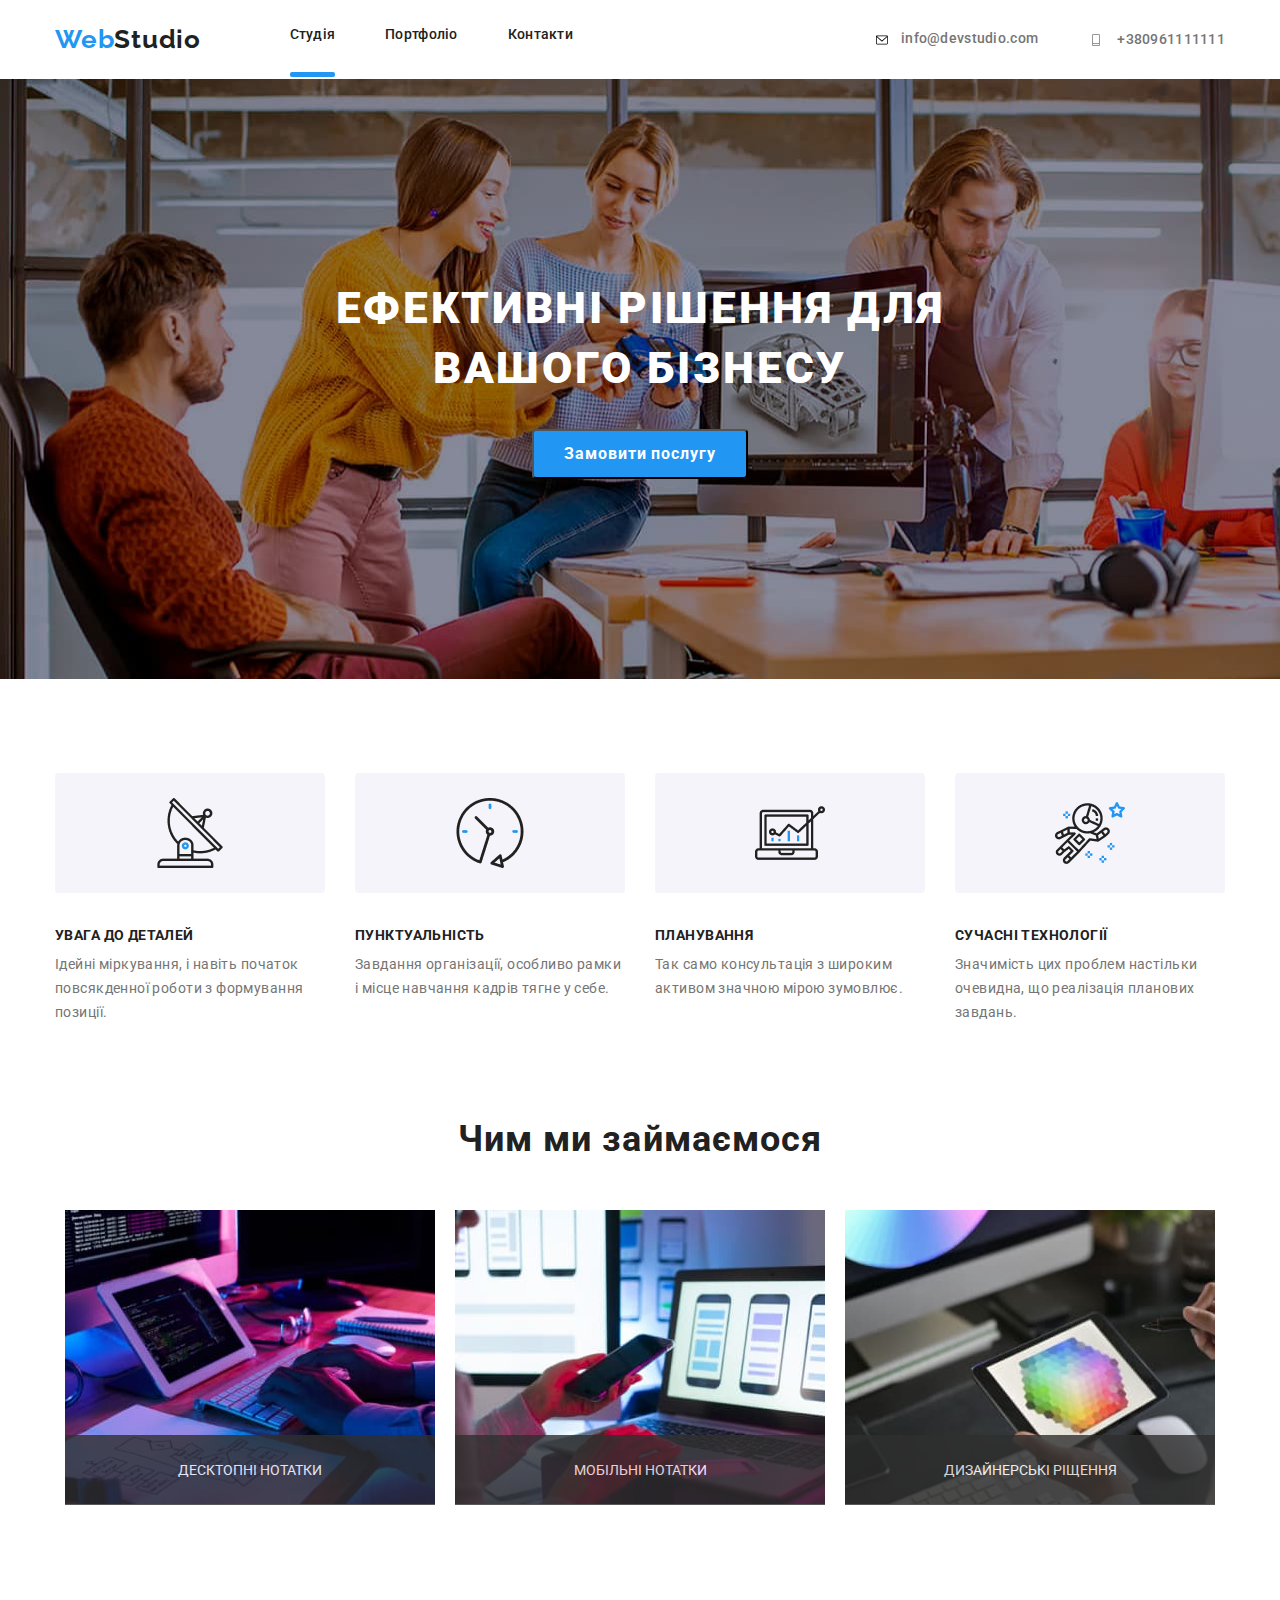
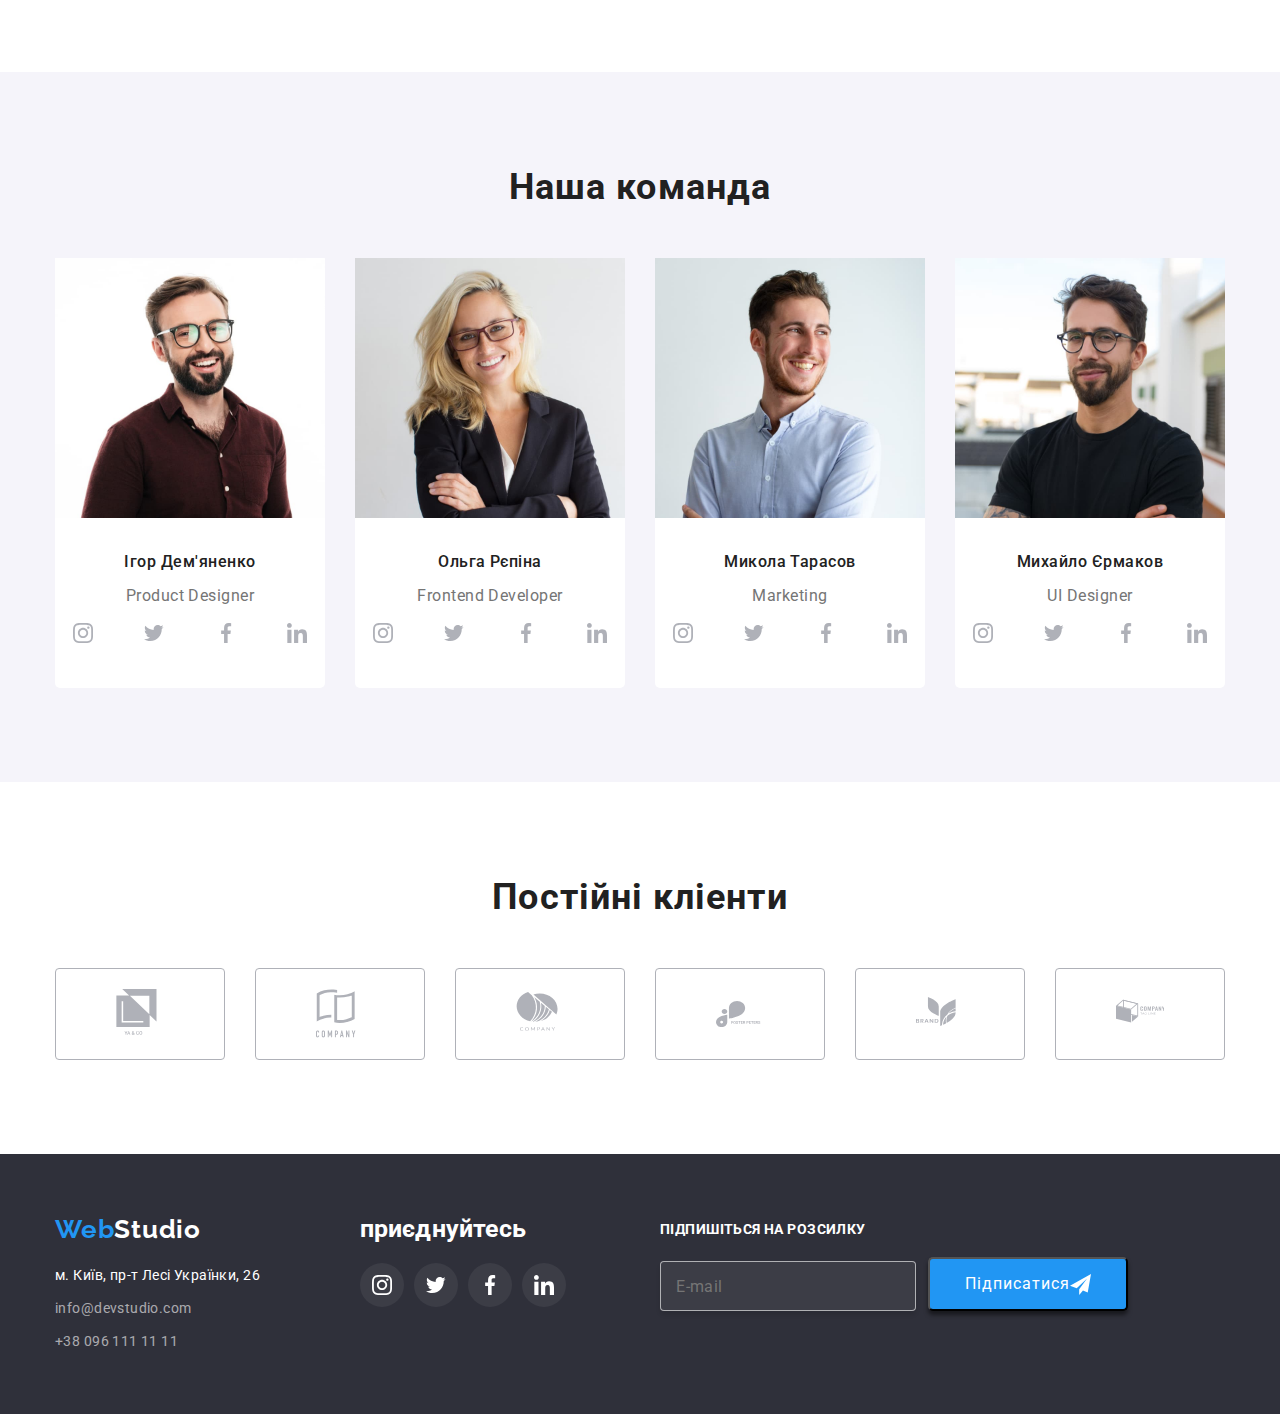
==== index.html @ afb98dec "add transition" ====
<!DOCTYPE html>
<html lang="en">

<head>
    <meta charset="UTF-8">
    <meta http-equiv="X-UA-Compatible" content="IE=edge">
    <meta name="viewport" content="width=device-width, initial-scale=1.0">
    <title>Document</title>

    <link rel="preconnect" href="https://fonts.googleapis.com">
    <link rel="preconnect" href="https://fonts.gstatic.com" crossorigin>
    <link
        href="https://fonts.googleapis.com/css2?family=Raleway:wght@700&family=Roboto:wght@400;500;700;900&display=swap"
        rel="stylesheet">
    <link rel="stylesheet"
        href="https://cdnjs.cloudflare.com/ajax/libs/modern-normalize/2.0.0/modern-normalize.min.css">
    <link rel="stylesheet" href="./css/style.css">
</head>

<body>
    <header class="header">
        <div class="container">
            <div class="header-block">
                <a href="./index.html" class="header-logo-link">
                    Web<span class="header-logo-studio">Studio</span>
                </a>
                <nav class="navigation">
                    <ul class="navigation-list">
                        <li class="navigation-list-item current">
                            <a href="./index.html" class="navigation-link">Студія
                            </a>
                        </li>
                        <li class="navigation-list-item other">
                            <a href="./pages/portfolio.html" class="navigation-link">Портфоліо
                            </a>
                        </li>
                        <li class="navigation-list-item other">
                            <a href="#" class="navigation-link">Контакти
                            </a>
                        </li>
                    </ul>

                </nav>

            </div>

            <div class="contact-block">
                <ul class="contact-list">
                    <li class="contact-list-item">
                        <a href="mailto:info@devstudio.com" class="contact-text" >
                            <svg class="contact-img" width="12px" height="16px">
                            <use   class="contact-use-svg" href="./images/symboldefs.svg#email"></use>
                           
                             </svg>
                            info@devstudio.com</a>
                       </li>
                    <li class="contact-list-item">
                        <a href="tel:380961111111" class="contact-text">
                            <svg class="contact-img" width="16px" height="12px">
                                <use class="contact-use-svg" href="./images/symboldefs.svg#nummer"></use>
                               
                            </svg>
                            +380961111111</a>
                    </li>
                </ul>
            </div>
        </div>
    </header>

    <main class="main">
        <section class="hero">
            <div class="container">
                <h1 class="hero_title">Ефективні рішення для вашого бізнесу</h1>
                <button type="button" class="hero_btn" data-modal-open>Замовити послугу</button>
            <div class="backdrop is-hidden"data-modal>
                <form class="modal">
                    <button class="div-modal-bth-close"data-modal-close>
                        <svg class="div-modal-svg-close">
                            <use href="./images/symboldefs.svg#close"></use>
                        </svg>
                    </button>
                <h3 class="modal-title">Залишате свої дані, ми вам перезвонимо</h3>
                <ul class="modal-list">
                    <li class="modal-list-item">
                        <label for="name" class="modal-list-name">Ім'я
                        <input type="text" class="modal-list-input">
                        <a class="modal-svg">
                        <svg class="modal-svg">
                            <use href="./images/symboldefs.svg#name"></use>
                        </svg>
                    </label>
                </a>
                    </li>
                    <li class="modal-list-item">
                        <label for="tel" class="modal-list-name">Телефон
                        <input type="tel" class="modal-list-input">
                        <svg class="modal-svg">
                            <use href="./images/symboldefs.svg#phone"></use>
                        </svg>
                    </label>
                                <li class="modal-list-item">
                                    <label for="email" class="modal-list-name">Пошта
                                    <input type="email" class="modal-list-input">
                                    <svg class="modal-svg">
                                        <use href="./images/symboldefs.svg#emaill"></use>
                                    </svg>
                                </label>
                                    <li class="modal-list-item">
                                        <label for="com" class="modal-list-name">Коментар
                                        <textarea  id="comment" placeholder="Введіть текст" class="modal-textarea"></textarea>
                                    </label>
                                    </li>
                                </ul>
                               <p class="div-modal-text">
                                        <input type="checkbox" class="div-modal-check">Погоджуюся з россилкою та приймаю 
                                        <a href="#" class="div-modal-link">Умови договору</a>
                                        
                                    </p>
                                    <button type="submit" class="div-modal-bth-sbm">Відправити</button>
                                
                                </form>
                            </div>
                    </div> 
        </section>
        <section class="feature">
            <div class="container">
                <ul class="feature-list">
                    <li class="feature-list-item">
                        <h6 class="feature-title">УВАГА ДО ДЕТАЛЕЙ</h6>
                        <p class="feature-text">
                            Ідейні міркування, і навіть початок повсякденної роботи з формування позиції.
                        </p>
                    </li>
                    <li class="feature-list-item">
                        <h6 class="feature-title">ПУНКТУАЛЬНІСТЬ</h6>
                        <p class="feature-text">
                            Завдання організації, особливо рамки і місце навчання кадрів тягне у себе.
                        </p>
                    </li>
                    <li class="feature-list-item">
                        <h6 class="feature-title">ПЛАНУВАННЯ</h6>
                        <p class="feature-text">
                            Так само консультація з широким активом значною мірою зумовлює.
                        </p>
                    </li>
                    <li class="feature-list-item">
                        <h6 class="feature-title">СУЧАСНІ ТЕХНОЛОГІЇ</h6>
                        <p class="feature-text">
                            Значимість цих проблем настільки очевидна, що реалізація планових завдань.
                        </p>
                    </li>
                </ul>
            </div>
        </section>
        <section class="box">
            <div class="container">
                <h3 class="box-title">Чим ми займаємося</h3>
                <ul class="box-list">
                    <li class="box-list-item">
                        <img src="./images/block1_img1.jpg" alt="Notebook" width="370" class="section-box-img">
                   
                <div class="box-list-name">
                    <p class="box-name-text">ДЕСКТОПНІ НОТАТКИ</p>
                </div>
            </li>
                
                
        
            <li class="box-list-item">
                <img src="./images/block1_img2.jpg" alt="ceel" width="370" class="section-box-img">
            
                    <div class="box-list-name">
                        <p class="box-name-text">МОБІЛЬНІ НОТАТКИ</p>
                    </div>
                </li>

                <li class="box-list-item">
                    <img src="./images/block1_img3.jpg" alt="Tablet" width="370" class="section-box-img">
                
                    <div class="box-list-name">
                        <p class="box-name-text">ДИЗАЙНЕРСЬКІ РІЩЕННЯ   </p>
                    </div>
                </li>
                    
                </ul>
            </div>
        </section>
        <section class="team">
            <div class="container">
                <h3 class="team-title">Наша команда</h3>
                <ul class="team-list">
                    <li class="team-list-item">
                        <img src="./images/block2_img1.jpg" alt="Ігор Дем'яненко" width="270" class="section-team-img">
                        <h6 class="team-item-title">
                            Ігор Дем'яненко
                        </h6>
                        <p class="team-text">
                            Product Designer
                        </p>
                        <ul class="social-list">
                            <li>
                                <a  class="team-svg">
                            <svg class="team-img" width="20px" height="20px">
                                    <use href="./images/symboldefs.svg#instagram"></use>
                                </svg>
                            </a>
                                <li>
                                    <a class="team-svg">

                                <svg class="team-img" width="20px" height="20px">
                                    <use href="./images/symboldefs.svg#twitter"></use>
                                </svg>
                            </a>
                            </li>
                            <li>
                                <a class="team-svg">
                                <svg class="team-img" width="20px" height="20px">
                                    <use href="./images/symboldefs.svg#facebook"></use>
                                </svg>
                            </a>
                            </li>
                            <li>
                                <a class="team-svg">
                                <svg class="team-img"width="20px" height="20px">
                                    <use href="./images/symboldefs.svg#in"></use>
                                </svg>
                            </a>
                            </li>
                         </ul>
                    </li>
                    <li class="team-list-item">
                        <img src="./images/block2_img2.jpg" alt="Ольга Рєпіна" width="270" class="section-team-img">
                        <h6 class="team-item-title">
                            Ольга Рєпіна
                        </h6>
                        <p class="team-text">
                            Frontend Developer
                        </p>
                        <ul class="social-list">
                            <li> 
                                <a class="team-svg">
                                <svg class="team-img" width="20px" height="20px">
                                    <use href="./images/symboldefs.svg#instagram"></use>
                                </svg>
                            </a>
                             </li>
                            <li>
                                <a class="team-svg">
                                <svg class="team-img" width="20px" height="20px">
                                    <use href="./images/symboldefs.svg#twitter"></use>
                                </svg>
                            </a>
                            </li>
                            <li>
                                <a class="team-svg">
                                <svg class="team-img" width="20px" height="20px">
                                    <use href="./images/symboldefs.svg#facebook"></use>
                                </svg>
                            </a>
                            </li>
                            <li>
                                <a class="team-svg">
                                <svg class="team-img" width="20px" height="20px">
                                    <use href="./images/symboldefs.svg#in"></use>
                                </svg>
                            </a>
                            </li>
                         </ul>
                        
                    </li>
                    <li class="team-list-item">
                        <img src="./images/block2_img3.jpg" alt="Микола Тарасов" width="270" class="section-team-img">
                        <h6 class="team-item-title">
                            Микола Тарасов
                        </h6>
                        <p class="team-text">
                            Marketing
                        </p>
                        <ul class="social-list">
                            <li> 
                                <a class="team-svg">
                                <svg class="team-img" width="20" height="20">
                                    <use href="./images/symboldefs.svg#instagram"></use>
                                </svg>
                            </a>
                             </li>
                            <li>
                                <a class="team-svg">
                                <svg class="team-img" width="20px" height="20px">
                                    <use href="./images/symboldefs.svg#twitter"></use>
                                </svg>
                            </a>
                            </li>
                            <li>
                                <a class="team-svg">
                                <svg class="team-img" width="20px" height="20px">
                                    <use href="./images/symboldefs.svg#facebook"></use>
                                </svg>
                            </a>
                            </li>
                            <li>
                                <a class="team-svg">
                                <svg class="team-img" width="20px" height="20px">
                                    <use href="./images/symboldefs.svg#in"></use>
                                </svg>
                            </a>
                            </li>
                         </ul>
                    </li>
                    <li class="team-list-item">
                        <img src="./images/block2_img4.jpg" alt="Михайло Єрмаков" width="270" class="section-team-img">
                        <h6 class="team-item-title">
                            Михайло Єрмаков
                        </h6>
                        <p class="team-text">
                            UI Designer
                        </p>
                        <ul class="social-list">
                            <li> 
                                <a class="team-svg">
                                <svg class="team-img" width="20px" height="20px">
                                    <use href="./images/symboldefs.svg#instagram"></use>
                                </svg>
                            </a>
                             </li>
                            <li>
                                <a class="team-svg">
                                <svg class="team-img" width="20px" height="20px">
                                    <use href="./images/symboldefs.svg#twitter"></use>
                                </svg>
                            </a>
                            </li>
                            <li>
                                <a class="team-svg">
                                <svg class="team-img" width="20px" height="20px">
                                    <use href="./images/symboldefs.svg#facebook"></use>
                                </svg>
                            </a>
                            </li>
                            <li>
                                <a class="team-svg">
                                <svg class="team-img" width="20px" height="20px">
                                    <use href="./images/symboldefs.svg#in"></use>
                                </svg>
                            </a>
                            </li>
                         </ul>
                    </li>
                </ul>
            </div>
        </section>
        <section class="company">
            <div class="container">
            <h3 class="team-title">Постійні кліенти</h3>
            <ul class="company-list">
                <li class="company-list-item">
                    <a class="company-svg">
                    <svg class="company-box-img" >
                        <use href="./images/symboldefs.svg#yaco" width="41" height="46"></use>
                    </svg>
                </a>
                </li>
                <li class="company-list-item">
                    <a class="company-svg">
                    <svg class="company-box-img">
                        <use href="./images/symboldefs.svg#company1" width="40" height="52"></use>
                    </svg>
                </a>
                </li>
                <li class="company-list-item">
                    <a class="company-svg">
                    <svg class="company-box-img">
                        <use href="./images/symboldefs.svg#company2" width="42px" height="44px"></use>
                    </svg>
                </a>
                </li>
                <li class="company-list-item">
                    <a class="company-svg">
                    <svg class="company-box-img" >
                        <use href="./images/symboldefs.svg#foster" width="55px" height="50px"></use>
                    </svg>
                </a>
                </li>
                <li class="company-list-item">
                    <a class="company-svg">
                    <svg class="company-box-img">
                        <use href="./images/symboldefs.svg#brand" width="40px" height="45px"></use>
                    </svg>
                </a>
                </li>
                <li class="company-list-item">
                    <a class="company-svg">
                    <svg class="company-box-img">
                        <use href="./images/symboldefs.svg#company3" width="49px" height="44px"></use>
                    </svg>
                </a>
                </li>
            </ul>
        </div>
        </section>
    </main>
    
    <footer class="footer">
        <div class="container">
            <section class="footer-container">
            <a href="./index.html" class="footer-logo-web">Web<span class="footer-logo-studio">Studio
                </span></a>

            <address>
<p class="footer-text">
                    м. Київ, пр-т Лесі Українки, 26
                </p>

            
                    <a href="mailto:info@devstudio.com"class="footer-contact">info@devstudio.com</a>
                    <a href="tel:380961111111" class="footer-contact">+38 096 111 11 11 </a>
                </address>
                </section>
            
            <div>
                <section class="footer-container">
            <p class="connect-text">приєднуйтесь</p>
            <ul class="conect-list">
                <li class="footer-list-item"> 
                    <a class="social-svg">
                    <svg class="social-img">
                        <use href="./images/symboldefs.svg#instagram"></use>
                    </svg>
                </a>

                 </li>
                <li class="footer-list-item">
                    <a class="social-svg" width="44px" height="44px">
                    <svg class="social-img"  width="20px" height="20px">
                        <use href="./images/symboldefs.svg#twitter"></use>
                    </svg> 
                </a>
                </li>
                <li class="footer-list-item">
                    <a class="social-svg">
                    <svg class="social-img">
                        <use href="./images/symboldefs.svg#facebook"></use>
                    </svg>
                </a>
                </li>
                <li class="footer-list">
                    <a class="social-svg">
                    <svg class="social-img">
                        <use href="./images/symboldefs.svg#in"></use>
                    </svg>
                </a>
                </li>
             </ul>
            </section>
            <section class="footer-right">
                <h3 class="footer-right-title">ПІДПИШІТЬСЯ НА РОЗСИЛКУ</h3>
                <form class="footer-right-form">
                    <input type="email" placeholder="E-mail" class="footer-right-input">
                    <button type="submit" class="footer-right-btn">Підписатися
                        <svg class="footer-right-svg">
                            <use href="./images/symboldefs.svg#tg"></use>
                        </svg>
                    </button>
                </form>
                </section>
            </div>
        </div>
    </footer>
    <script src="./modal.js"></script>  
</body>
</html>
---- css/style.css ----
:root {
    --main-text: #757575;
    --gray-text: #212121;
    --blue-text: #2196F3;
    --white-text: #ffffff;
    --team-bg: #F5F4FA;
}

body {
    font-family: 'Roboto', sans-serif;
    font-weight: 400;
    line-height: normal;
    font-style: normal;
    color: var(--main-text);
}
.container {
    width: 1200px;
    padding: 0 15px;
    margin: 0 auto;
   
}

ul {
    list-style: none;
}

a {
    text-decoration: none;
    color: inherit;
}
ul,h1,h2,h6,p,h3,button{
    padding:0;
    margin:0;
}
.header .container {
    display: flex;
    justify-content:space-between;
    align-items:  center ;
}
.header{
    padding: 24px 0 25px;
}
.header-block{
    display: flex;
    justify-content:space-between;
    width: 518px;
    align-items: center;
}
.feature-list{
    display:flex;
    gap: 30px;
    
}
.box-list{
    display: flex;
    justify-content: space-around;
}
.team-list{
    display: flex;
    justify-content: space-around;
    text-align: center;
    
}


.contact-list{
        display: flex;
        gap: 50px;
}
.contact-list-item{
    display: flex;
align-items: center;
}
.contact-img{
    margin-right: 10px;
    vertical-align: middle;
    
}

.contact-list-item:hover .contact-img {
    fill:#2196F3;
    transition: color 250ms cubic-bezier(0.4, 0, 0.2, 1), fill 250ms cubic-bezier(0.4, 0, 0.2, 1);

}


.header-logo-link {
    color:var(--blue-text);
    font-size: 26px;
    font-family: "Raleway",sans-serif;
    font-weight: 700;
    letter-spacing: 0.78px;
    word-wrap: break-word;
}

.header-logo-studio {
    color:var(--gray-text);
    font-size: 26px;
    font-family: "Raleway",sans-serif;
    font-weight: 700;
    letter-spacing: 0.78px;
    word-wrap: break-word;
}
.header-logo-studio:hover{
    background-color: var(--blue-text);
    fill: #2196F3;
}

.navigation {
    color: var(--gray-text);
    font-size: 14px;
    font-weight: 500;
    letter-spacing: 0.28px;
    word-wrap: break-word;
}
.navigation-list{
    display: flex;
    gap: 50px;
} 
.navigation-link::after{
    position: relative;
    content: "";
    top: 29px;
    opacity: 0;
    display: block;
   border-bottom: 6px solid var(--blue-text);
  transition: width 250ms cubic-bezier(0.4, 0, 0.2, 1);
    width: 0px;
    height: 2px;
    border-radius: 2px; 
}
.navigation-link:hover{
    width: 100%;
    color: #2196F3;
    
}
.navigation-list-item:hover .navigation-link:after{
    content: "";
   width: 100%;
   color: #2196F3;
   opacity: 1;
   
}

.navigation-link {
    overflow: hidden;
    position: relative;
    font-size: 14px;
    font-weight: 500;
    letter-spacing: 0.28px;
    word-wrap: break-word;
    transition: color 250ms cubic-bezier(0.4, 0, 0.2, 1);
    
}
.current::after{
    content: "";
    position: relative;
    display: block;
    color: var(--blue-text);
    height: 5px;
    width: 100%;
    background:var(--blue-text);
    border-radius: 2px;
    left: 0px;
    top: 24px;
}

.contact-block {

    font-size: 14px;
    font-weight: 500;
    letter-spacing: 0.28px;
    word-wrap: break-word;
}
.hero{
    padding: 200px 0;
    background-image:  url(../images/img.jpg);
   
}

.hero_title {
    color: var(--white-text);
    font-size: 44px;
    font-weight: 900;
    text-transform: uppercase;
    line-height: 1.36;
    letter-spacing: 2.64px;
    word-wrap: break-word;
    margin: 0 0 30px;
   text-align: center;
    width: 696px;
    margin: 0 auto 30px;
}
    

.hero_btn {
    color: var(--white-text);
    font-size: 16px;
    font-weight: 700;
    line-height: 1.87;
    letter-spacing: 0.96px;
    word-wrap: break-word;
    background-color: #2196F3;
    border-radius: 4px;
    width: 216px;
height: 50px;
margin: 0 auto;
display:block;
}
.backdrop {
    align-items: center;
    justify-content: center;
    display: flex;
    position: fixed;
    top: 0;
    left: 0;
    width: 100%;
    height: 100%;
    background-color: rgba(0, 0, 0, 0.5);
    opacity: 1;
    z-index: 9;
    transition: opacity 250ms cubic-bezier(0.4, 0, 0.2, 1);
}
.modal {
    transform: translate(-2%, -1%);
    transition: transform 250ms cubic-bezier(0.4, 0, 0.2, 1);
    position: absolute;
    width: 528px;
    padding: 40px;
    padding: 15px;
    background-color: #ffffff;
    border-radius: 4px;
}
.modal-title{
    font-family: "Roboto", sans-serif;
    font-weight: 700;
    font-size: 20px;
    letter-spacing: 0.03em;
    text-align: center;
    color: var(--gray-text);
    margin-bottom: 12px;

}
.modal-list{
    display: flex;
    flex-direction: column;
    margin-bottom: 20px;
}
.modal-list-name{
    letter-spacing: 0.01em;
    color: var(--gray-text);
    padding-right: 7px;
    
    font-size: 12px;

}
.modal-list-input{
    border: 1px solid rgba(33, 33, 33, 0.2);
    border-radius: 4px;
    width: 100%;
    padding: 12px 20px 12px 42px;
    margin-top: 4px;
    outline: none;
    cursor: pointer;
    transition: border-color 250ms cubic-bezier(0.4, 0, 0.2, 1), fill  color 250ms cubic-bezier(0.4, 0, 0.2, 1);
    
}
.modal-svg{
    width: 15px;
    height: 15px;
   position: relative;
    left: 12px;
    top: -27px;
}
.modal-list-input:hover{
    border-color: var(--blue-text);
    transition: color 250ms cubic-bezier(0.4, 0, 0.2, 1);
}
.modal-list-input:hover + .modal-svg{
    fill: var(--blue-text);
    transition: color 250ms cubic-bezier(0.4, 0, 0.2, 1);
}
.modal-textarea{
    resize: none;
    width: 100%;
    border: 1px solid rgba(33, 33, 33, 0.2);
    border-radius: 4px;
    padding: 12px 16px;
    outline: none;
    cursor: pointer;
    margin-top: 4px;

}
.div-modal-check{
    width: 16px;
    height: 15px;
}
.div-modal-check:checked::after{
    display: flex;
    justify-content: center;
    align-items: center;
    background-color: var(--blue-text);
    border: 3px solid var(--blue-text);

}
.div-modal-text{
    font-weight: 400;
    font-size: 14px;
    line-height: 1.71;
    letter-spacing: 0.03em;
    color: var(--main-text);
    text-align: center;
    margin-bottom: 40px;
}
.div-modal-link{
    color: var(--blue-text);
    text-decoration: underline;
}
.div-modal-bth-sbm{
    width: 200px;
    height: 50px;
    display: block;
    border: none;
    border-radius: 4px;
    box-shadow: 0 4px 4px 0 rgba(0, 0, 0, 0.5);
    font-weight: 700;
    font-size: 16px;
    line-height:1,87;
    margin: 0 auto;
    cursor: pointer;
    letter-spacing: 0.06em;
    color: var(--white-text);
    background-color: #2196F3;
}
.div-modal-bth-close{
    position: absolute;
    top: 8px;
    right: 8px;
    width: 30px;
    height: 30px;
    border-radius: 50%;
    background-color:var(--white-text);
    cursor: pointer;
    border: 1px solid #1e1e1e10 ;
    transition: fill 250ms cubic-bezier(0.4, 0, 0.2, 1);
}
.div-modal-svg-close{
    fill: var(--gray-text);
    width: 11px;
    height: 11px;
}
.div-modal-svg-close:hover{
    fill: var(--blue-text);
    transition: color 250ms cubic-bezier(0.4, 0, 0.2, 1);

}
.is-hidden{
    opacity: 0;
    pointer-events: none;
}
.no-scroll {
    overflow: hidden;
  }
.feature{
    padding: 94px 0;
}

.feature-title {
    color: var(--gray-text);
    font-size: 14px;
    font-weight: 700;
    text-transform: uppercase;
    letter-spacing: 0.42px;
    word-wrap: break-word;
    margin-bottom: 10px;
}
.feature-list-item::before{
     content: "";
        display: inline-block; 
        width: 270px; 
        height: 120px; 
        border-radius: 4px;
        background-color:#F5F4FA;
        background-repeat:   no-repeat ; 
        background-position: center;
        margin-bottom: 30px; 

    
}
.feature-list-item:nth-child(1)::before{
   background-image: url(../images/antenna1.png);
    
}
.feature-list-item:nth-child(2)::before{
    background-image: url(../images/clock1.png);
     
 }
 .feature-list-item:nth-child(3)::before{
    background-image: url(../images/diagram1.png);
     
 }
 .feature-list-item:nth-child(4)::before{
    background-image: url(../images/astronaut1.png);
     
 }
.feature-text {

    font-size: 14px;
    
    font-weight: 400;
    line-height: 1.71;
    letter-spacing: 0.42px;
    word-wrap: break-word;
}
.box{
    padding-bottom:94px;  
}
.box-title{
    margin-bottom: 50px;
    color: #212121;
text-align: center;
font-size: 36px;
font-style: normal;
font-weight: 700;
letter-spacing: 1.08px;
}
 .box-list-name{
    display: block;
    background-color: #2f2f2f;
    opacity: 80%;
    width: 370px;
    height: 70px;
    padding-top: 27px;
    position: relative;
    bottom: 73px;
}
.box-name-text{
    font-family: "Roboto", sans-serif;
    font-size: 14px;
    color: #ffffff;
    text-align: center;
} 


.team{
    padding:94px 0 ;
    background-color: var(--team-bg);
}
.team-list-item{
    background-color:var(--white-text);
    padding-bottom:100;
   background-repeat: no-repeat;
   height: 430px;
   border-radius: 5px;
   margin-right: 30px;
 align-items: center; 
}

.team-title {
    color: var(--gray-text);
    font-size: 36px;
    font-weight: 700;
    letter-spacing: 1.08px;
    word-wrap: break-word;
    margin-bottom: 50px;
    text-align: center;
}
.social-list{
    display: flex;
    justify-content: space-between;
}
.conect-list{
    display: flex;
    margin-left: 100px;
    gap: 10px;
    
    
}
.connect-text{
    padding-left: 100px;
    
    
    top: -140px;
    color: var(--white-text);
    font-size: 25px;
    font-weight: 700;
    letter-spacing: 0.1px;
    word-wrap:break-word;
    margin-bottom: 20px;
}


.team-item-title {
    color: var(--gray-text);
    font-size: 16px;
    font-weight: 500;
    letter-spacing: 0.48px;
    word-wrap: break-word;
    margin-bottom: 15px;
    margin-top: 30px;
}
.team-contact{
    padding-right:175px;
    padding-top: 15px;
}

.team-text {
    font-size: 16px;
 font-weight: 400;
    letter-spacing: 0.48px;
    word-wrap: break-word;
}
.team-svg{
    display: inline-flex;
    background-color: #ffffff;
    align-items: center;
    font-size: 50px;
  width: 45px;
  height: 45px;
    border: none;
    fill:#AFB1B8;
    border-radius: 50%;
   justify-content: center;
    margin: 5px;
    padding: 5px;
    position: relative;
border: 2px solid none;
transition: backround-color 250ms cubic-bezier(0.4, 0, 0.2, 1),fill 250ms cubic-bezier(0.4, 0, 0.2, 1);
}
.team-img{
  width: 20px;
  height: 20px; 
  transition: fill 250ms cubic-bezier(0.4, 0, 0.2, 1); 

}
.team-svg:hover{
    background-color: var(--blue-text);
}

.company{
    padding: 94px 0;
}
.company-list{
    display:flex;
    justify-content: space-between;
    align-items: center;
    
}
.company-svg{
   display: flex; 
}
.company-list-item{
    transition: border-color 250ms cubic-bezier(0.4, 0, 0.2, 1);
}
.company-box-img{
    width: 170px;
    height: 92px;
    border-radius: 4px;
    fill: #AFB1B8;
    background-color:#ffffff; 
    padding:20px 60px; 
    border: 1px solid #AFB1B8;
    cursor: pointer;
    
    
}
   .company-box-img:hover{
    border:2px solid #2196F3;
    fill: #2196F3;
    transition:fill 250ms cubic-bezier(0.4, 0, 0.2, 1); 
   }
.footer{
    padding: 60px 0;
    background-color: #2F303A;
    display: flex;
}
.footer .container{
    display: flex;
    position: relative;
    
}

.footer-logo-web {
    color: var(--blue-text);
    font-size: 26px;
    font-family: "Raleway",sans-serif;
    font-weight: 700;
    letter-spacing: 0.78px;
    word-wrap: break-word;
    margin-bottom: 20px;
    display: block;
    
}

.footer-logo-studio {
    color: var(--white-text);
    font-size: 26px;
    font-family:"Raleway",sans-serif;
    font-weight: 700;
    letter-spacing: 0.78px;
    word-wrap: break-word;
}
address{
    font-style:normal;
    display: flex;
    flex-direction: column;
    gap:9px;
}

.social-img{
   width: 20px;
   height: 20px;
   background-size: 44px;
}
.social-svg{
    background-color: #ffffff10;
    display: flex;
    justify-content: center;
    align-items: center;
    width: 44px;
    height: 44px;
    border: 2px solid none;
    border-radius: 50%;
    fill: #FFF;
}
.social-svg:hover{
    background-color: var(--blue-text);
}


.footer-text {
    color: var(--white-text);
    font-size: 14px;
    
    font-weight: 400;
    line-height: 1.71;
    letter-spacing: 0.42px;
    word-wrap: break-word;
    transition: color 250ms cubic-bezier(0.4, 0, 0.2, 1);
}
.footer-list-item{
    transition: backround-color 250ms cubic-bezier(0.4, 0, 0.2, 1);
}
.footer-contact {
    color: rgba(255, 255, 255, 0.60);
    font-size: 14px;
    font-weight: 400;
    line-height: 1.71;
    letter-spacing: 0.42px;
    word-wrap: break-word;
    top: -80px;
}
.footer-right-form{
    display: flex;
    align-items: flex-end;
    padding-left: 400px;
}
.footer-right-title{
    padding-left: 400px;
    margin-top: -86px;
 font-size: 14px;
    letter-spacing: 0.03em;
    text-transform:uppercase ;
    color: var(--white-text);
    margin-bottom: 20px;
}
.footer-right-input{
    border: 1px solid rgba(255, 255, 255, 0.60);
    border-radius: 4px;
    width: 256px;
    height: 50px;
    margin-right: 12px;
    padding: 13px 15px;
    font-weight: 400;
    font-size: 16px;
    line-height: 1.25;
    letter-spacing: 0.03em;
    color: rgba(255, 255, 255, 0.6);
    box-shadow: 0 4px 4px 0 rgba(0, 0, 0, 0.1);
    background-color:  #ffffff10;
    transition: box-shadow 250ms cubic-bezier(0.4, 0, 0.2, 1);
}
.footer-right-btn{
    border-radius: 5px;
    display: flex;
    justify-content: center;
    align-items: center;
    width: 200px;
    padding: 10px 28px;
    font-size: 16px;
    line-height: 1.87;
    letter-spacing: 0.06em;
    color: var(--white-text);
    box-shadow: 0 4px 4px 0 rgba(0, 0, 0, 0.5);
    background-color: var(--blue-text);
    cursor: pointer;
    transition: box-shadow 250ms cubic-bezier(0.4, 0, 0.2, 1);

}
.footer-right-svg{
    width: 21px;
    height: 21px;
   top: 1px;
    left: 7px;
    fill: var(--white-text);
    
}
.portfolio {
    padding: 95px 0;
}

.portfolio-filters {
    display: flex;
    align-items: center;
    justify-content: center;
    padding-bottom: 51px;
}

.portfolio-filters-list {
    display: flex;
    column-gap: 8px;
}


.portfolio-filters-btn {
    font-weight: 500;
    font-size: 16px;
    line-height: 1.625;
    letter-spacing: 3%;
    text-align: center;
    color: var(--gray-text);
    padding: 6px 22px;
    background-color: #F5F4FA;
    border: 0;
    border-radius: 4px;
    transition: background-color 250ms cubic-bezier(0.4, 0, 0.2, 1), color 250ms cubic-bezier(0.4, 0, 0.2, 1);
}

.portfolio-filters-btn:hover {
    background-color: var(--blue-back);
    color: blue;
    box-shadow: 0 3px rgba(50, 50, 50, 0.3);
}

.portfolio-list {
    display: flex;
    flex-wrap: wrap;
    margin: 0 auto;
    row-gap: 30px;
    justify-content: space-between;
}

.portfolio-list-item {
    border: 1px solid #EEE;
    background-color: #FFF;
    flex-basis: calc((100% - 60px) / 3);
    padding-bottom:20px;
    box-shadow: 0 0 10px rgba(0, 0, 0, 0.1);
    transition: box-shadow 250ms cubic-bezier(0.4, 0, 0.2, 1);
    
   
}
 .portfolio-list-item:hover .overlay-informatoin{
    transform: translateX(0);
} 
.overlay-informatoin{
       position: absolute;
       top: 0;
       left: 0;
   
width: 100%;
height: 100%;
transform: translateY(100%);
transition: transform 250ms ease;

background-color:rgba(33, 150, 243, 0.9); 
padding: 63px 24px;
}
.text-overlay{
     font-weight: 14;
    font-size: 18px;
    line-height: 1.5;
letter-spacing: 0.03em;
    color: white;
} 
.thumb{
    position:relative;
    overflow: hidden;
} 


.portfolio-img {
   gap: 30px;
}

.portfolio-block-text {
    padding: 23px;
}

.portfolio-title {
    font-weight: 700;
    font-size: 18px;
    line-height: 2;
    letter-spacing: 6%;
    color: var(--gray-text);
}

.portfolio-text {
    font-weight: 400;
    font-size: 16px;
    line-height: 1.875;
    letter-spacing: 3%;
    color: var(--main-text);
    padding-left: 20px;
}
.card::before {
    content: ""; 
    display: block; 
    width: 50px; 
    height: 50px; 
    background: url('/images/antenna\ 1.png') no-repeat center center; 
    background-size: cover; 
    margin-right: 10px; 
}
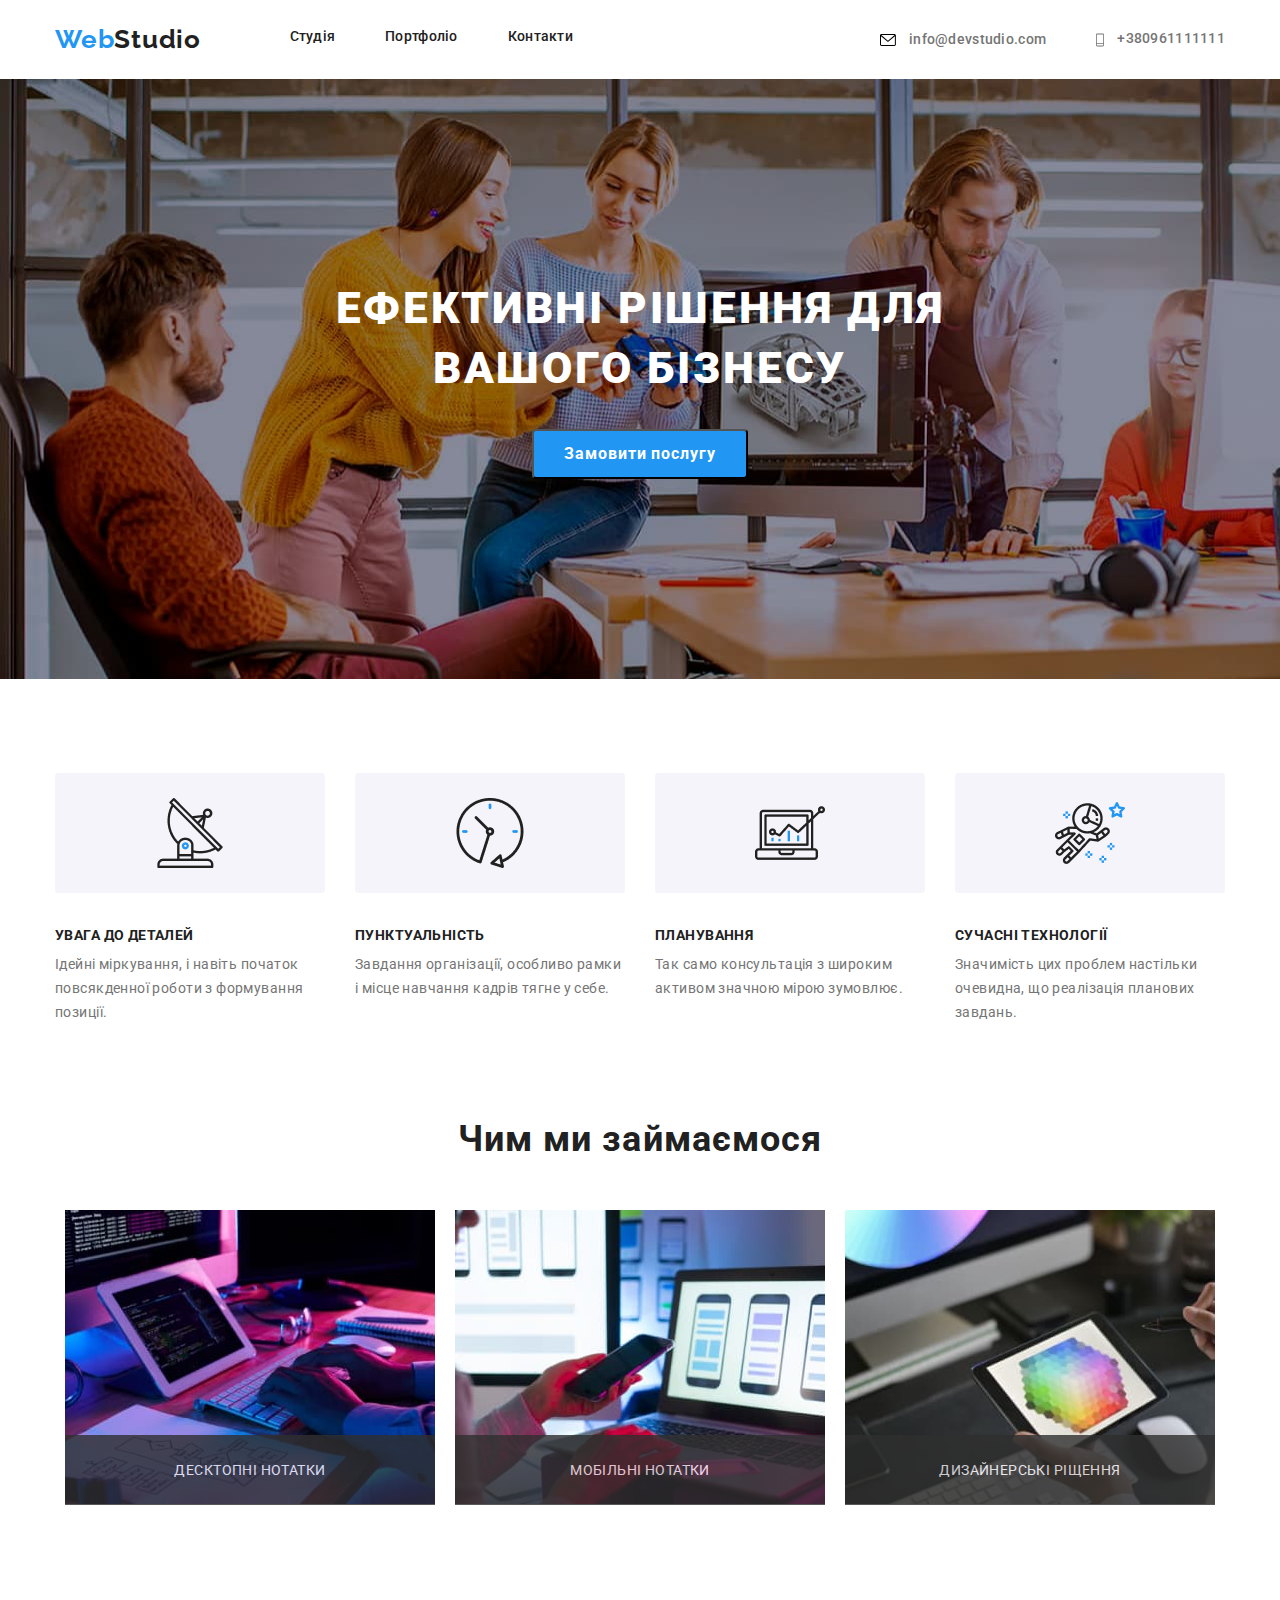
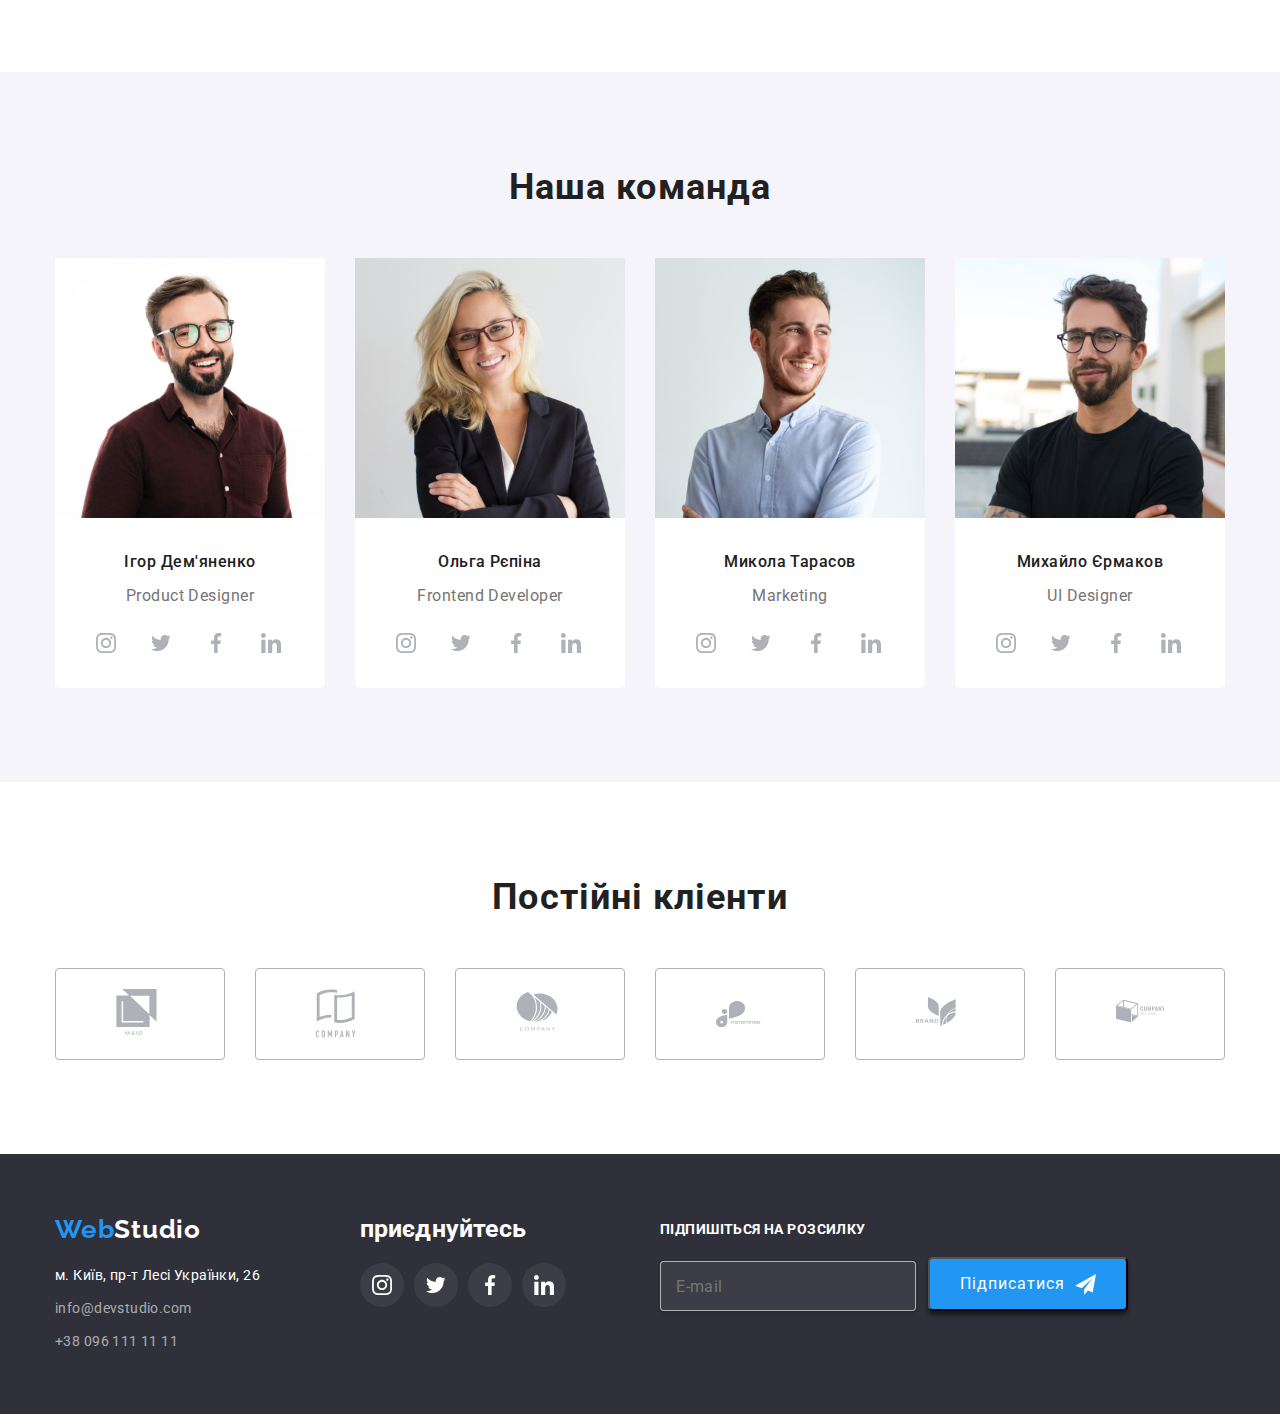
==== commit 5caee394: "fix styles" ====
--- a/index.html
+++ b/index.html
@@ -6,6 +6,10 @@
     <meta http-equiv="X-UA-Compatible" content="IE=edge">
     <meta name="viewport" content="width=device-width, initial-scale=1.0">
     <title>Document</title>
+    <link
+    rel="stylesheet"
+    href="https://cdnjs.cloudflare.com/ajax/libs/animate.css/4.1.1/animate.min.css"
+  />
 
     <link rel="preconnect" href="https://fonts.googleapis.com">
     <link rel="preconnect" href="https://fonts.gstatic.com" crossorigin>
@@ -20,7 +24,7 @@
 <body>
     <header class="header">
         <div class="container">
-            <div class="header-block">
+            <nav class="header-block">
                 <a href="./index.html" class="header-logo-link">
                     Web<span class="header-logo-studio">Studio</span>
                 </a>
@@ -42,13 +46,13 @@
 
                 </nav>
 
-            </div>
+            </nav>
 
             <div class="contact-block">
                 <ul class="contact-list">
                     <li class="contact-list-item">
                         <a href="mailto:info@devstudio.com" class="contact-text" >
-                            <svg class="contact-img" width="12px" height="16px">
+                            <svg class="contact-img" width="16px" height="12px">
                             <use   class="contact-use-svg" href="./images/symboldefs.svg#email"></use>
                            
                              </svg>
@@ -56,7 +60,7 @@
                        </li>
                     <li class="contact-list-item">
                         <a href="tel:380961111111" class="contact-text">
-                            <svg class="contact-img" width="16px" height="12px">
+                            <svg class="contact-img" width="8px" height="16px">
                                 <use class="contact-use-svg" href="./images/symboldefs.svg#nummer"></use>
                                
                             </svg>
--- a/css/style.css
+++ b/css/style.css
@@ -79,7 +79,7 @@
 
 .contact-list-item:hover .contact-img {
     fill:#2196F3;
-    transition: color 250ms cubic-bezier(0.4, 0, 0.2, 1), fill 250ms cubic-bezier(0.4, 0, 0.2, 1);
+    transition: fill 250ms cubic-bezier(0.4, 0, 0.2, 1), fill 250ms cubic-bezier(0.4, 0, 0.2, 1);
 
 }
 
@@ -118,32 +118,29 @@
     gap: 50px;
 } 
 .navigation-link::after{
+    content: "";
     position: relative;
-    content: "";
     top: 29px;
-    opacity: 0;
     display: block;
    border-bottom: 6px solid var(--blue-text);
-  transition: width 250ms cubic-bezier(0.4, 0, 0.2, 1);
     width: 0px;
-    height: 2px;
-    border-radius: 2px; 
+    height: 5px;
+    border-radius: 2px;
+    left: 0; 
+    transition: width 250ms cubic-bezier(0.4, 0, 0.2, 1);
 }
 .navigation-link:hover{
     width: 100%;
     color: #2196F3;
-    
 }
 .navigation-list-item:hover .navigation-link:after{
     content: "";
    width: 100%;
    color: #2196F3;
-   opacity: 1;
    
 }
 
 .navigation-link {
-    overflow: hidden;
     position: relative;
     font-size: 14px;
     font-weight: 500;
@@ -152,7 +149,7 @@
     transition: color 250ms cubic-bezier(0.4, 0, 0.2, 1);
     
 }
-.current::after{
+/* .current::after{
     content: "";
     position: relative;
     display: block;
@@ -164,6 +161,20 @@
     left: 0px;
     top: 24px;
 }
+.other::after{
+    content: "";
+    position: relative;
+    top: 35px;
+    display: block;
+   border-bottom: 6px solid var(--blue-text);
+    width: 0px;
+    height: 5px;
+    border-radius: 2px;
+    left: 0; 
+    transition: width 250ms cubic-bezier(0.4, 0, 0.2, 1);
+
+} */
+
 
 .contact-block {
 
@@ -227,7 +238,7 @@
     position: absolute;
     width: 528px;
     padding: 40px;
-    padding: 15px;
+    
     background-color: #ffffff;
     border-radius: 4px;
 }
@@ -262,7 +273,7 @@
     margin-top: 4px;
     outline: none;
     cursor: pointer;
-    transition: border-color 250ms cubic-bezier(0.4, 0, 0.2, 1), fill  color 250ms cubic-bezier(0.4, 0, 0.2, 1);
+    transition: border-coor 250ms cubic-bezier(0.4, 0, 0.2, 1), fill  color 250ms cubic-bezier(0.4, 0, 0.2, 1);
     
 }
 .modal-svg{
@@ -274,11 +285,11 @@
 }
 .modal-list-input:hover{
     border-color: var(--blue-text);
-    transition: color 250ms cubic-bezier(0.4, 0, 0.2, 1);
+    transition: border-color 250ms cubic-bezier(0.4, 0, 0.2, 1);
 }
 .modal-list-input:hover + .modal-svg{
     fill: var(--blue-text);
-    transition: color 250ms cubic-bezier(0.4, 0, 0.2, 1);
+    transition: fill 250ms cubic-bezier(0.4, 0, 0.2, 1);
 }
 .modal-textarea{
     resize: none;
@@ -342,7 +353,7 @@
     background-color:var(--white-text);
     cursor: pointer;
     border: 1px solid #1e1e1e10 ;
-    transition: fill 250ms cubic-bezier(0.4, 0, 0.2, 1);
+    transition: background-color 250ms cubic-bezier(0.4, 0, 0.2, 1);
 }
 .div-modal-svg-close{
     fill: var(--gray-text);
@@ -351,7 +362,7 @@
 }
 .div-modal-svg-close:hover{
     fill: var(--blue-text);
-    transition: color 250ms cubic-bezier(0.4, 0, 0.2, 1);
+    transition: fill 250ms cubic-bezier(0.4, 0, 0.2, 1);
 
 }
 .is-hidden{
@@ -435,10 +446,12 @@
     bottom: 73px;
 }
 .box-name-text{
-    font-family: "Roboto", sans-serif;
+    
     font-size: 14px;
-    color: #ffffff;
+    color: var(--team-bg);
     text-align: center;
+    letter-spacing: 0.03em;
+    text-transform: uppercase;
 } 
 
 
@@ -467,7 +480,10 @@
 }
 .social-list{
     display: flex;
-    justify-content: space-between;
+    
+   
+    padding-left: 23px;
+    margin-top: 10px;
 }
 .conect-list{
     display: flex;
@@ -514,7 +530,6 @@
     display: inline-flex;
     background-color: #ffffff;
     align-items: center;
-    font-size: 50px;
   width: 45px;
   height: 45px;
     border: none;
@@ -522,19 +537,20 @@
     border-radius: 50%;
    justify-content: center;
     margin: 5px;
-    padding: 5px;
+    
     position: relative;
 border: 2px solid none;
-transition: backround-color 250ms cubic-bezier(0.4, 0, 0.2, 1),fill 250ms cubic-bezier(0.4, 0, 0.2, 1);
+transition: background-color 250ms cubic-bezier(0.4, 0, 0.2, 1),fill 250ms cubic-bezier(0.4, 0, 0.2, 1);
 }
 .team-img{
   width: 20px;
   height: 20px; 
-  transition: fill 250ms cubic-bezier(0.4, 0, 0.2, 1); 
-
+  
 }
 .team-svg:hover{
     background-color: var(--blue-text);
+    fill: #FFF;
+    transition: fill 250ms cubic-bezier(0.4, 0, 0.2, 1); 
 }
 
 .company{
@@ -549,9 +565,7 @@
 .company-svg{
    display: flex; 
 }
-.company-list-item{
-    transition: border-color 250ms cubic-bezier(0.4, 0, 0.2, 1);
-}
+
 .company-box-img{
     width: 170px;
     height: 92px;
@@ -561,13 +575,14 @@
     padding:20px 60px; 
     border: 1px solid #AFB1B8;
     cursor: pointer;
+    transition: fill 250ms cubic-bezier(0.4, 0, 0.2, 1);
     
     
 }
    .company-box-img:hover{
     border:2px solid #2196F3;
     fill: #2196F3;
-    transition:fill 250ms cubic-bezier(0.4, 0, 0.2, 1); 
+    transition: border 250ms cubic-bezier(0.4, 0, 0.2, 1); 
    }
 .footer{
     padding: 60px 0;
@@ -625,6 +640,7 @@
 }
 .social-svg:hover{
     background-color: var(--blue-text);
+    transition: background-color 250ms cubic-bezier(0.4, 0, 0.2, 1);
 }
 
 
@@ -639,7 +655,7 @@
     transition: color 250ms cubic-bezier(0.4, 0, 0.2, 1);
 }
 .footer-list-item{
-    transition: backround-color 250ms cubic-bezier(0.4, 0, 0.2, 1);
+    transition: background-color 250ms cubic-bezier(0.4, 0, 0.2, 1);
 }
 .footer-contact {
     color: rgba(255, 255, 255, 0.60);
@@ -703,6 +719,7 @@
    top: 1px;
     left: 7px;
     fill: var(--white-text);
+    margin-left: 10px;
     
 }
 .portfolio {
@@ -737,9 +754,13 @@
 }
 
 .portfolio-filters-btn:hover {
-    background-color: var(--blue-back);
-    color: blue;
-    box-shadow: 0 3px rgba(50, 50, 50, 0.3);
+    border-color: var(--blue-text);
+    background-color: var(--blue-text);
+   color: var(--white-text);
+   animation: jumpbtn 1s ease infinite alternate;
+
+   box-shadow: 0px 2px 2px 0px rgba(0, 0, 0, 0.12), 0px 1px 2px 0px rgba(0, 0, 0, 0.08), 0px 3px 1px 0px rgba(0, 0, 0, 0.10);
+   
 }
 
 .portfolio-list {
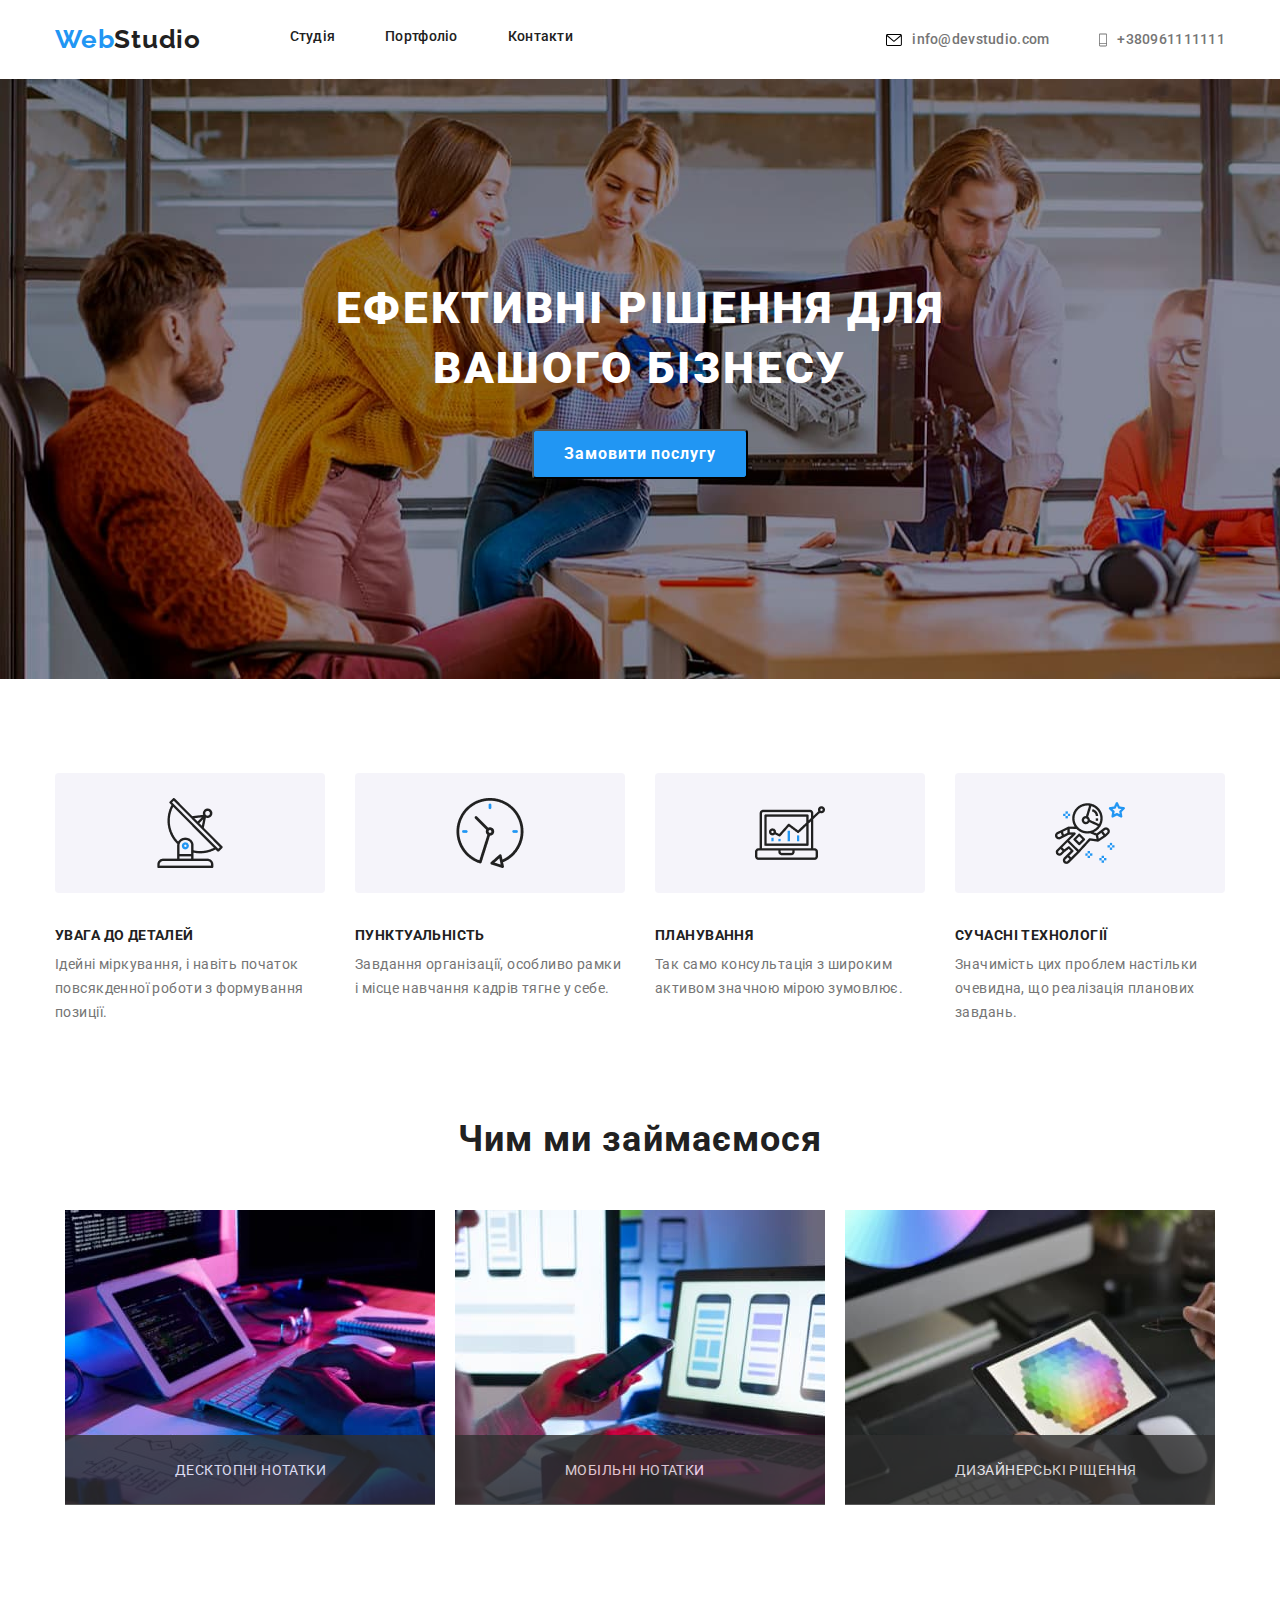
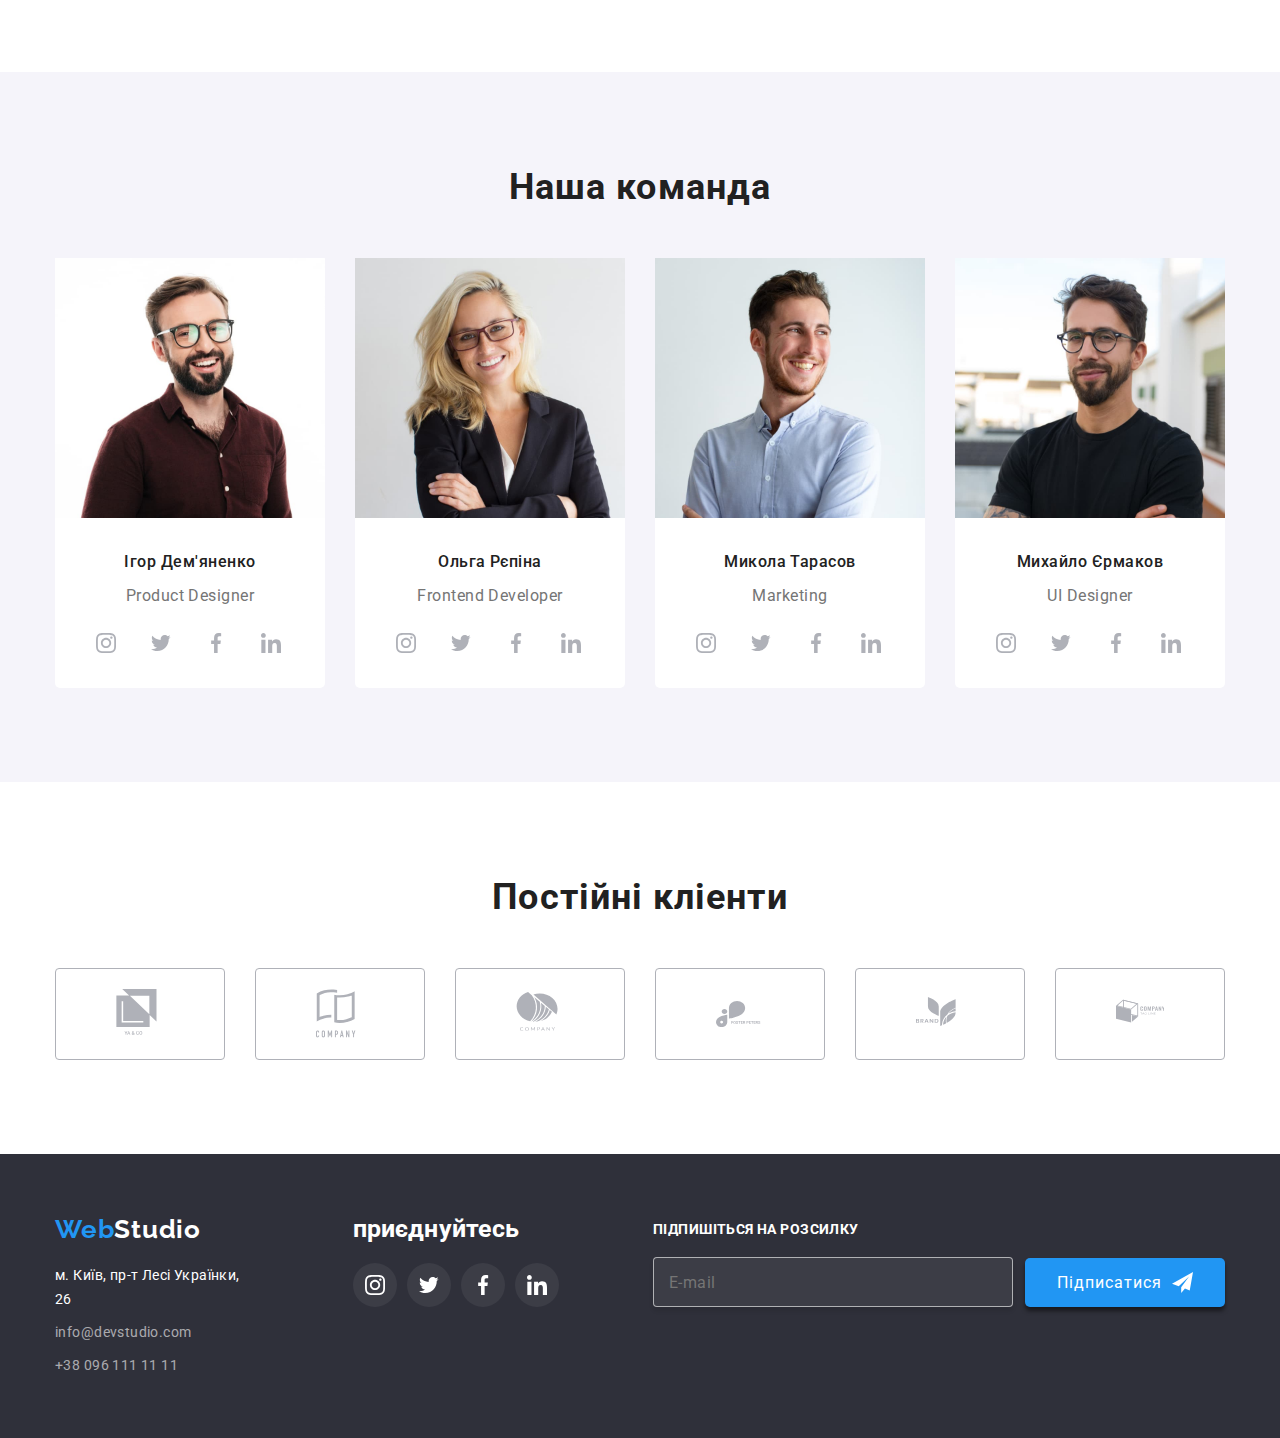
==== commit 8ccd06bd: "fix some styles and add positions" ====
--- a/index.html
+++ b/index.html
@@ -56,16 +56,18 @@
                             <use   class="contact-use-svg" href="./images/symboldefs.svg#email"></use>
                            
                              </svg>
-                            info@devstudio.com</a>
+                            </a>
+                            <a href="mailto:info@devstudio.com" class="contact-text">info@devstudio.com</a>
                        </li>
-                    <li class="contact-list-item">
-                        <a href="tel:380961111111" class="contact-text">
+                       <li class="contact-list-item">
+                        <a href="mailto:+380961111111" class="contact-text" >
                             <svg class="contact-img" width="8px" height="16px">
-                                <use class="contact-use-svg" href="./images/symboldefs.svg#nummer"></use>
-                               
-                            </svg>
-                            +380961111111</a>
-                    </li>
+                            <use   class="contact-use-svg" href="./images/symboldefs.svg#nummer"></use>
+                           
+                             </svg>
+                            </a>
+                            <a href="mailto:+380961111111" class="contact-text">+380961111111</a>
+                       </li>
                 </ul>
             </div>
         </div>
--- a/css/style.css
+++ b/css/style.css
@@ -77,10 +77,14 @@
     
 }
 
-.contact-list-item:hover .contact-img {
-    fill:#2196F3;
+.contact-text:hover .contact-img {
+    fill: #2196F3;
     transition: fill 250ms cubic-bezier(0.4, 0, 0.2, 1), fill 250ms cubic-bezier(0.4, 0, 0.2, 1);
 
+}
+.contact-list-item:hover{
+    fill: var(--blue-text);
+    transition: fill 250ms cubic-bezier(0.4, 0, 0.2, 1), fill 250ms cubic-bezier(0.4, 0, 0.2, 1);
 }
 
 
@@ -294,6 +298,7 @@
 .modal-textarea{
     resize: none;
     width: 100%;
+    height: 126px;
     border: 1px solid rgba(33, 33, 33, 0.2);
     border-radius: 4px;
     padding: 12px 16px;
@@ -436,6 +441,7 @@
 letter-spacing: 1.08px;
 }
  .box-list-name{
+    position: relative;
     display: block;
     background-color: #2f2f2f;
     opacity: 80%;
@@ -446,12 +452,13 @@
     bottom: 73px;
 }
 .box-name-text{
-    
+    position: absolute;
     font-size: 14px;
     color: var(--team-bg);
     text-align: center;
     letter-spacing: 0.03em;
     text-transform: uppercase;
+    margin-left: 110px;
 } 
 
 
@@ -683,7 +690,7 @@
 .footer-right-input{
     border: 1px solid rgba(255, 255, 255, 0.60);
     border-radius: 4px;
-    width: 256px;
+    width: 360px;
     height: 50px;
     margin-right: 12px;
     padding: 13px 15px;
@@ -711,6 +718,7 @@
     background-color: var(--blue-text);
     cursor: pointer;
     transition: box-shadow 250ms cubic-bezier(0.4, 0, 0.2, 1);
+    border: none;
 
 }
 .footer-right-svg{
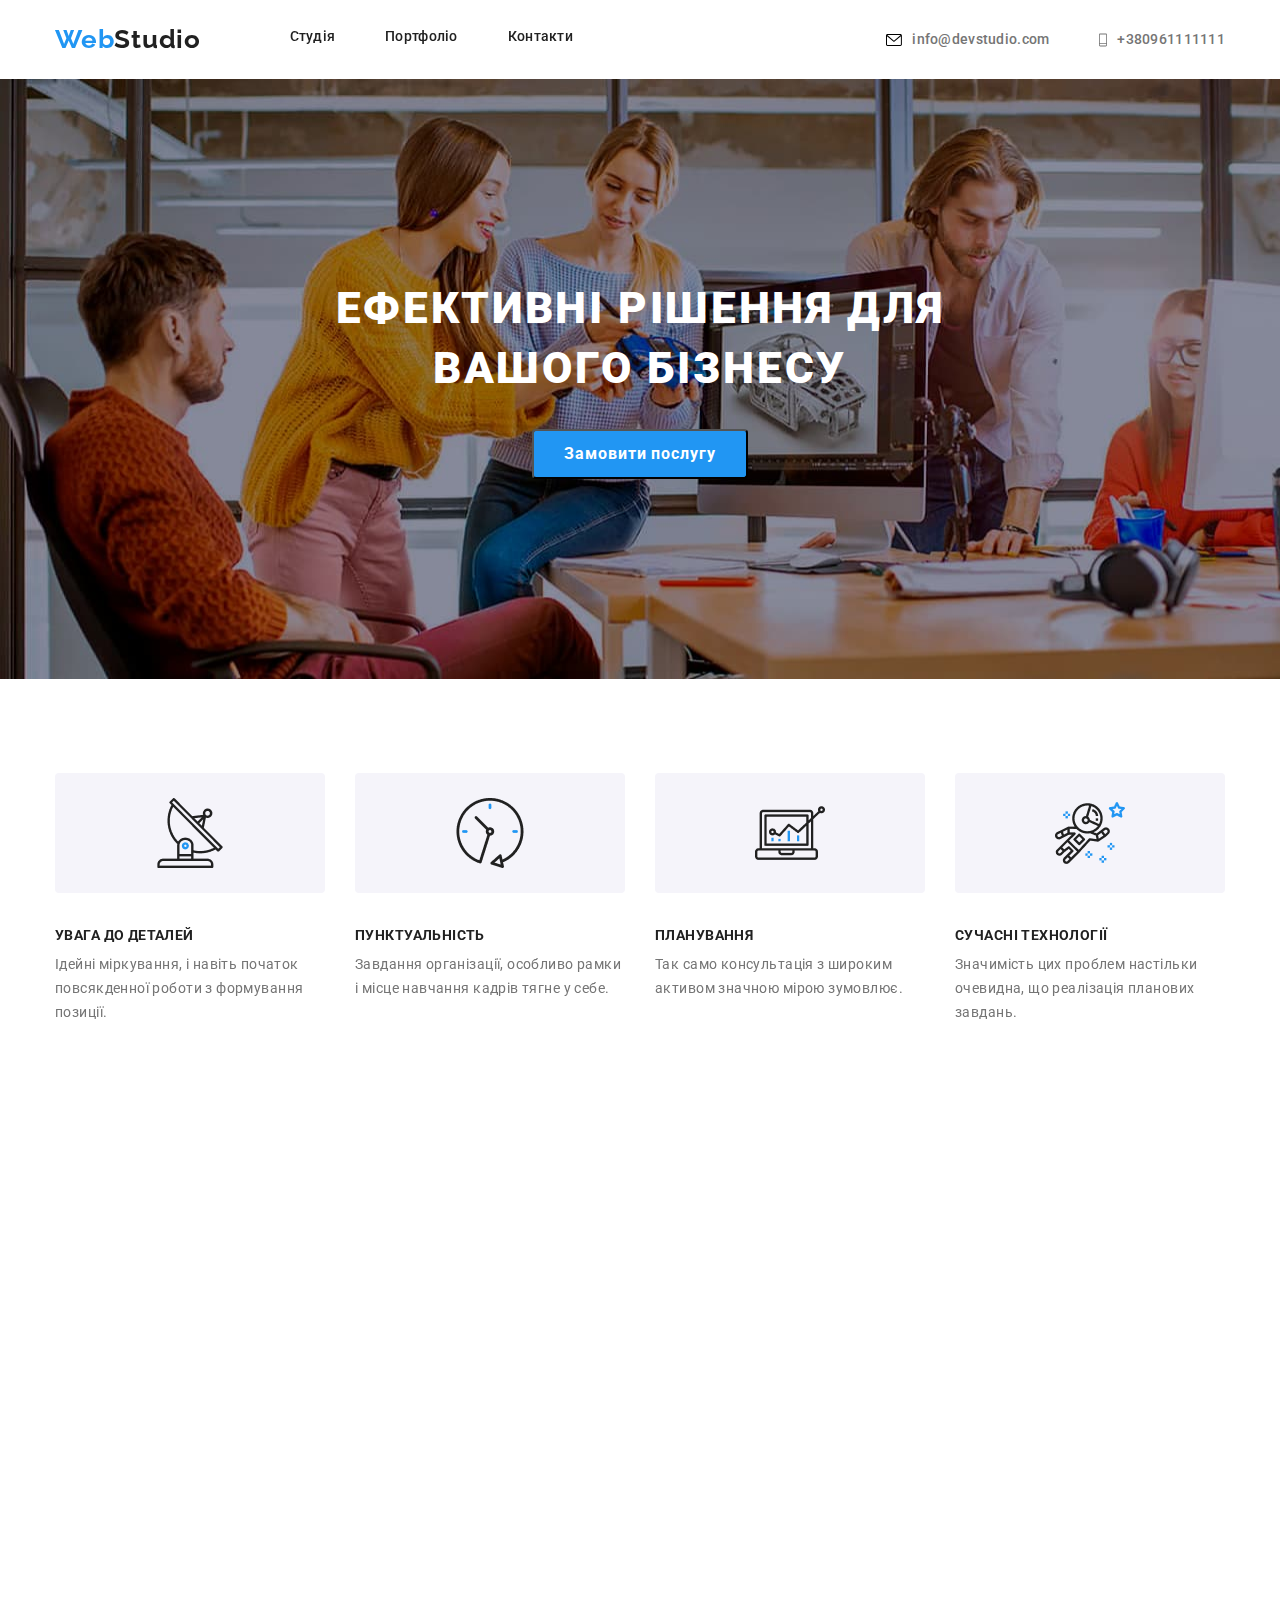
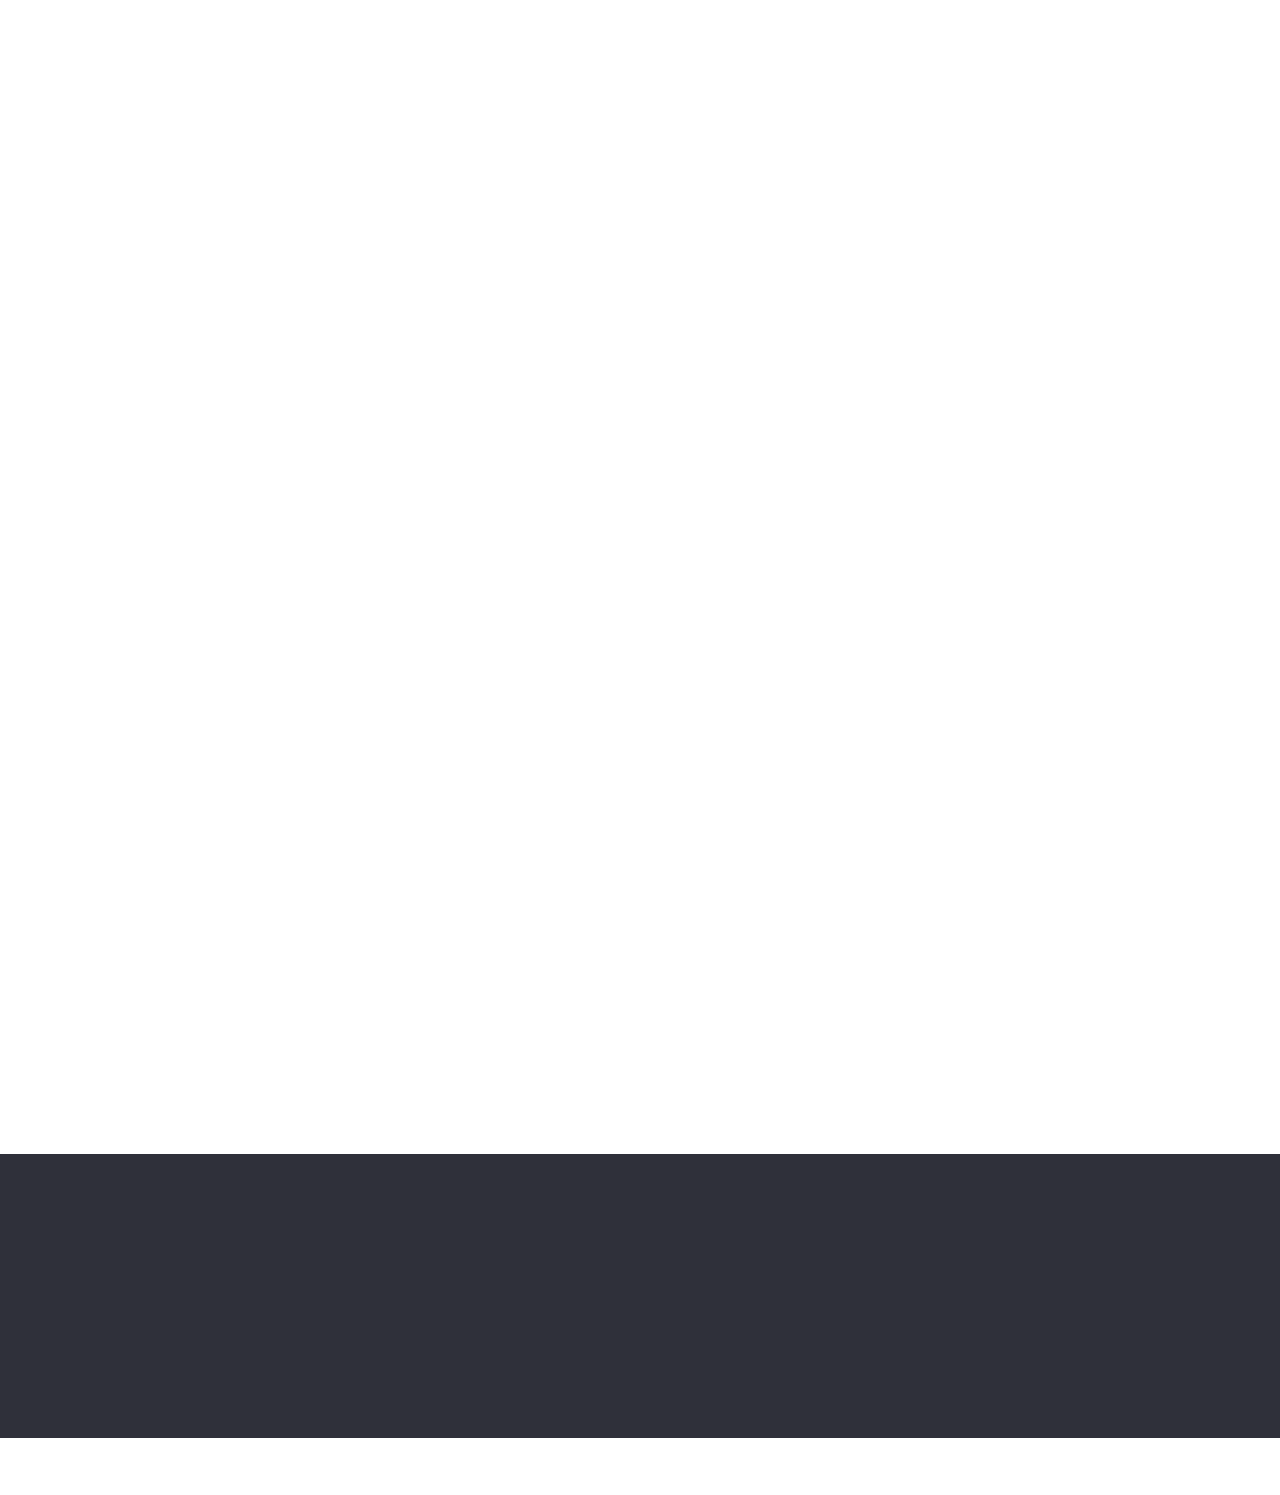
==== commit 46104c9f: "add animation and keyframes" ====
--- a/index.html
+++ b/index.html
@@ -6,6 +6,7 @@
     <meta http-equiv="X-UA-Compatible" content="IE=edge">
     <meta name="viewport" content="width=device-width, initial-scale=1.0">
     <title>Document</title>
+    <link href="https://unpkg.com/aos@2.3.1/dist/aos.css" rel="stylesheet">
     <link
     rel="stylesheet"
     href="https://cdnjs.cloudflare.com/ajax/libs/animate.css/4.1.1/animate.min.css"
@@ -22,24 +23,26 @@
 </head>
 
 <body>
-    <header class="header">
+    <header class="header" >
         <div class="container">
-            <nav class="header-block">
+            <nav class="header-block" class="header" data-aos="fade-up"
+            data-aos-anchor-placement="center-bottom">
                 <a href="./index.html" class="header-logo-link">
                     Web<span class="header-logo-studio">Studio</span>
                 </a>
                 <nav class="navigation">
                     <ul class="navigation-list">
-                        <li class="navigation-list-item current">
-                            <a href="./index.html" class="navigation-link">Студія
+                        <li class=" navigation-list-item current">
+                            <a href="./index.html" class=" navigation-link
+                            ">Студія
                             </a>
                         </li>
-                        <li class="navigation-list-item other">
+                        <li class=" navigation-list-item other">
                             <a href="./pages/portfolio.html" class="navigation-link">Портфоліо
                             </a>
                         </li>
-                        <li class="navigation-list-item other">
-                            <a href="#" class="navigation-link">Контакти
+                        <li class=" navigation-list-item other">
+                            <a href="#" class=" navigation-link ">Контакти
                             </a>
                         </li>
                     </ul>
@@ -74,7 +77,7 @@
     </header>
 
     <main class="main">
-        <section class="hero">
+        <section class="hero"  data-aos="zoom-out-up">
             <div class="container">
                 <h1 class="hero_title">Ефективні рішення для вашого бізнесу</h1>
                 <button type="button" class="hero_btn" data-modal-open>Замовити послугу</button>
@@ -128,7 +131,7 @@
                             </div>
                     </div> 
         </section>
-        <section class="feature">
+        <section class="feature"  data-aos="zoom-out-up">
             <div class="container">
                 <ul class="feature-list">
                     <li class="feature-list-item">
@@ -158,7 +161,7 @@
                 </ul>
             </div>
         </section>
-        <section class="box">
+        <section class="box"  data-aos="zoom-out-up">
             <div class="container">
                 <h3 class="box-title">Чим ми займаємося</h3>
                 <ul class="box-list">
@@ -191,7 +194,7 @@
                 </ul>
             </div>
         </section>
-        <section class="team">
+        <section class="team"  data-aos="zoom-out-up">
             <div class="container">
                 <h3 class="team-title">Наша команда</h3>
                 <ul class="team-list">
@@ -355,7 +358,7 @@
                 </ul>
             </div>
         </section>
-        <section class="company">
+        <section class="company"  data-aos="zoom-out-up">
             <div class="container">
             <h3 class="team-title">Постійні кліенти</h3>
             <ul class="company-list">
@@ -408,7 +411,7 @@
     
     <footer class="footer">
         <div class="container">
-            <section class="footer-container">
+            <section class="footer-container"  data-aos="zoom-out-up">
             <a href="./index.html" class="footer-logo-web">Web<span class="footer-logo-studio">Studio
                 </span></a>
 
@@ -424,7 +427,7 @@
                 </section>
             
             <div>
-                <section class="footer-container">
+                <section class="footer-container" data-aos="zoom-out-up" >
             <p class="connect-text">приєднуйтесь</p>
             <ul class="conect-list">
                 <li class="footer-list-item"> 
@@ -458,7 +461,7 @@
                 </li>
              </ul>
             </section>
-            <section class="footer-right">
+            <section class="footer-right" data-aos="zoom-out-up">
                 <h3 class="footer-right-title">ПІДПИШІТЬСЯ НА РОЗСИЛКУ</h3>
                 <form class="footer-right-form">
                     <input type="email" placeholder="E-mail" class="footer-right-input">
@@ -472,6 +475,10 @@
             </div>
         </div>
     </footer>
+    <script src="https://unpkg.com/aos@2.3.1/dist/aos.js"></script>
+    <script>
+        AOS.init();
+      </script>
     <script src="./modal.js"></script>  
 </body>
 </html>--- a/css/style.css
+++ b/css/style.css
@@ -70,6 +70,8 @@
 .contact-list-item{
     display: flex;
 align-items: center;
+animation-name:rotateInDownRight;
+animation-duration: 1s;
 }
 .contact-img{
     margin-right: 10px;
@@ -491,6 +493,9 @@
    
     padding-left: 23px;
     margin-top: 10px;
+    animation-name: rotateInUpLeft;
+    animation-duration: 5s;
+
 }
 .conect-list{
     display: flex;
@@ -759,13 +764,25 @@
     border: 0;
     border-radius: 4px;
     transition: background-color 250ms cubic-bezier(0.4, 0, 0.2, 1), color 250ms cubic-bezier(0.4, 0, 0.2, 1);
-}
+   
+}
+
+@keyframes btn{
+ 
+    0%{
+     transform: translate(0);
+    }
+    100%{
+     transform: translateY(-30px);
+    }
+}
+
 
 .portfolio-filters-btn:hover {
     border-color: var(--blue-text);
     background-color: var(--blue-text);
    color: var(--white-text);
-   animation: jumpbtn 1s ease infinite alternate;
+   animation: btn 1s ease infinite alternate;
 
    box-shadow: 0px 2px 2px 0px rgba(0, 0, 0, 0.12), 0px 1px 2px 0px rgba(0, 0, 0, 0.08), 0px 3px 1px 0px rgba(0, 0, 0, 0.10);
    
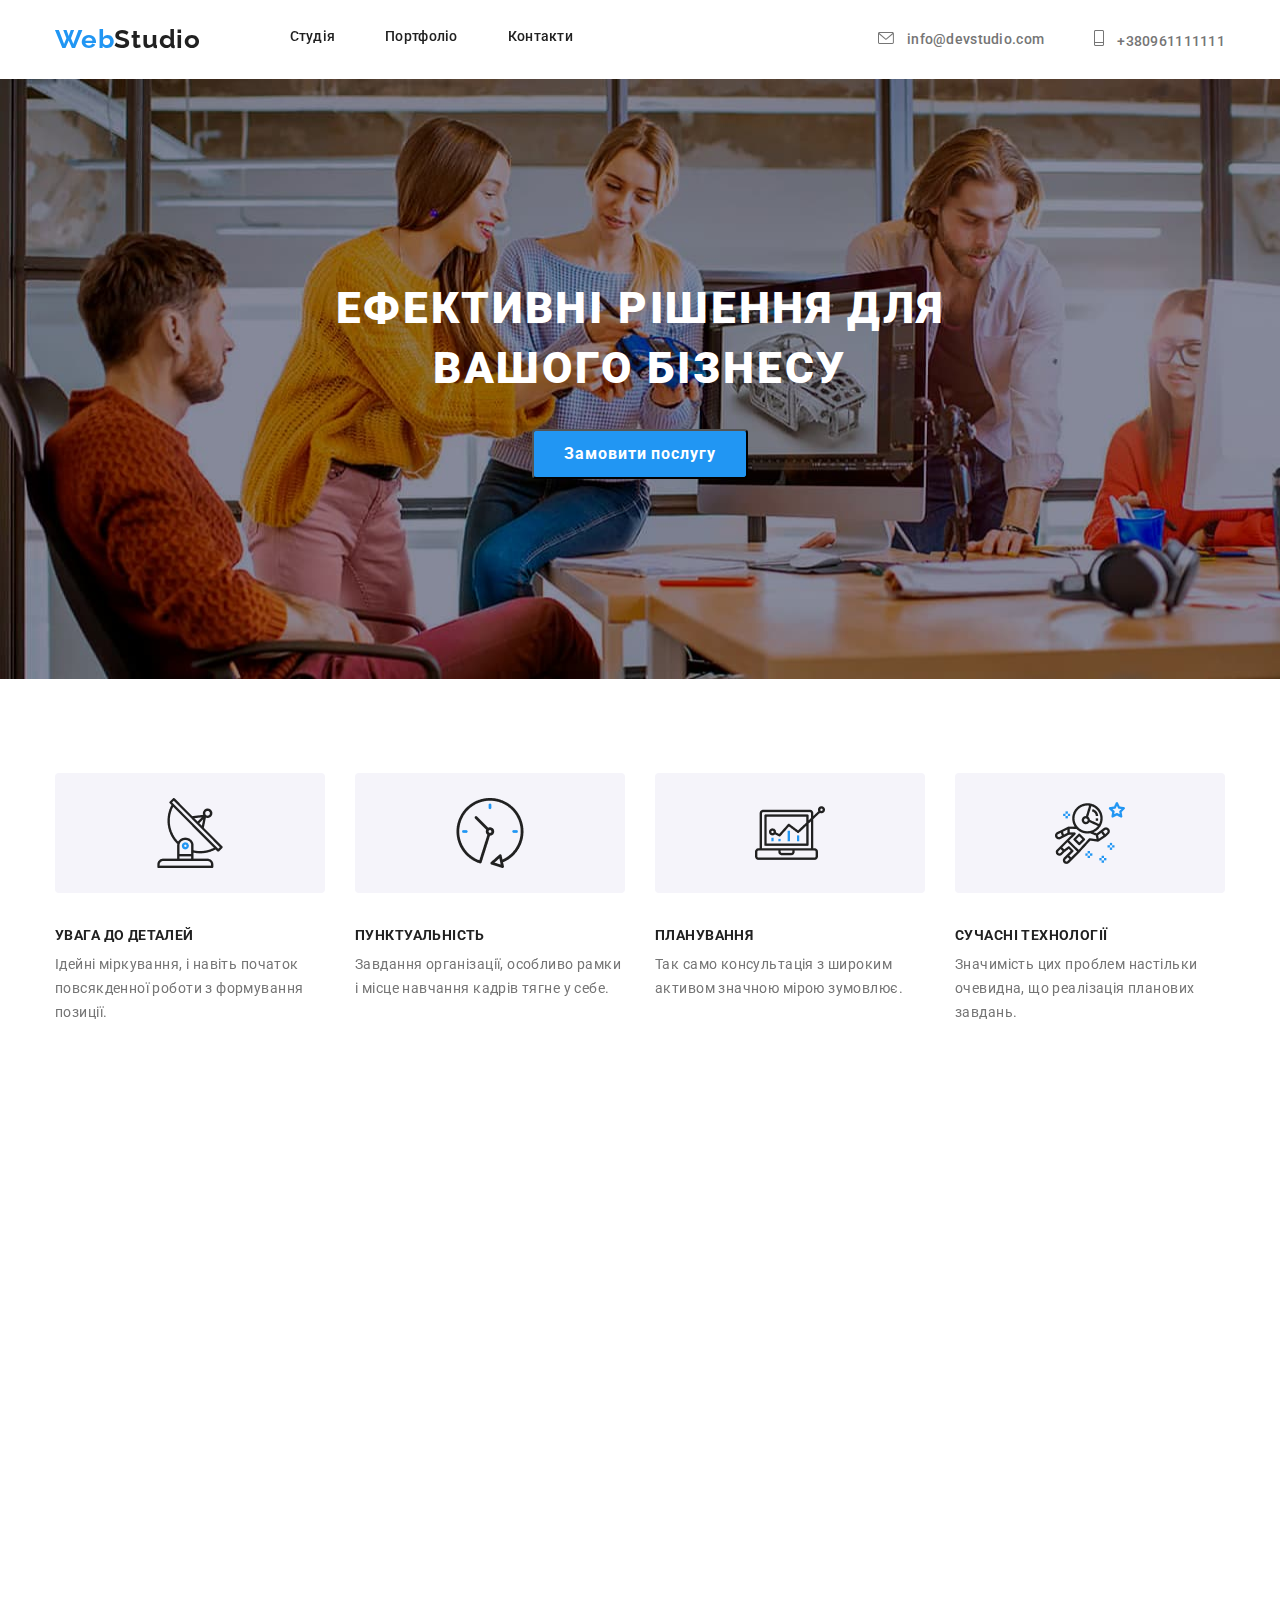
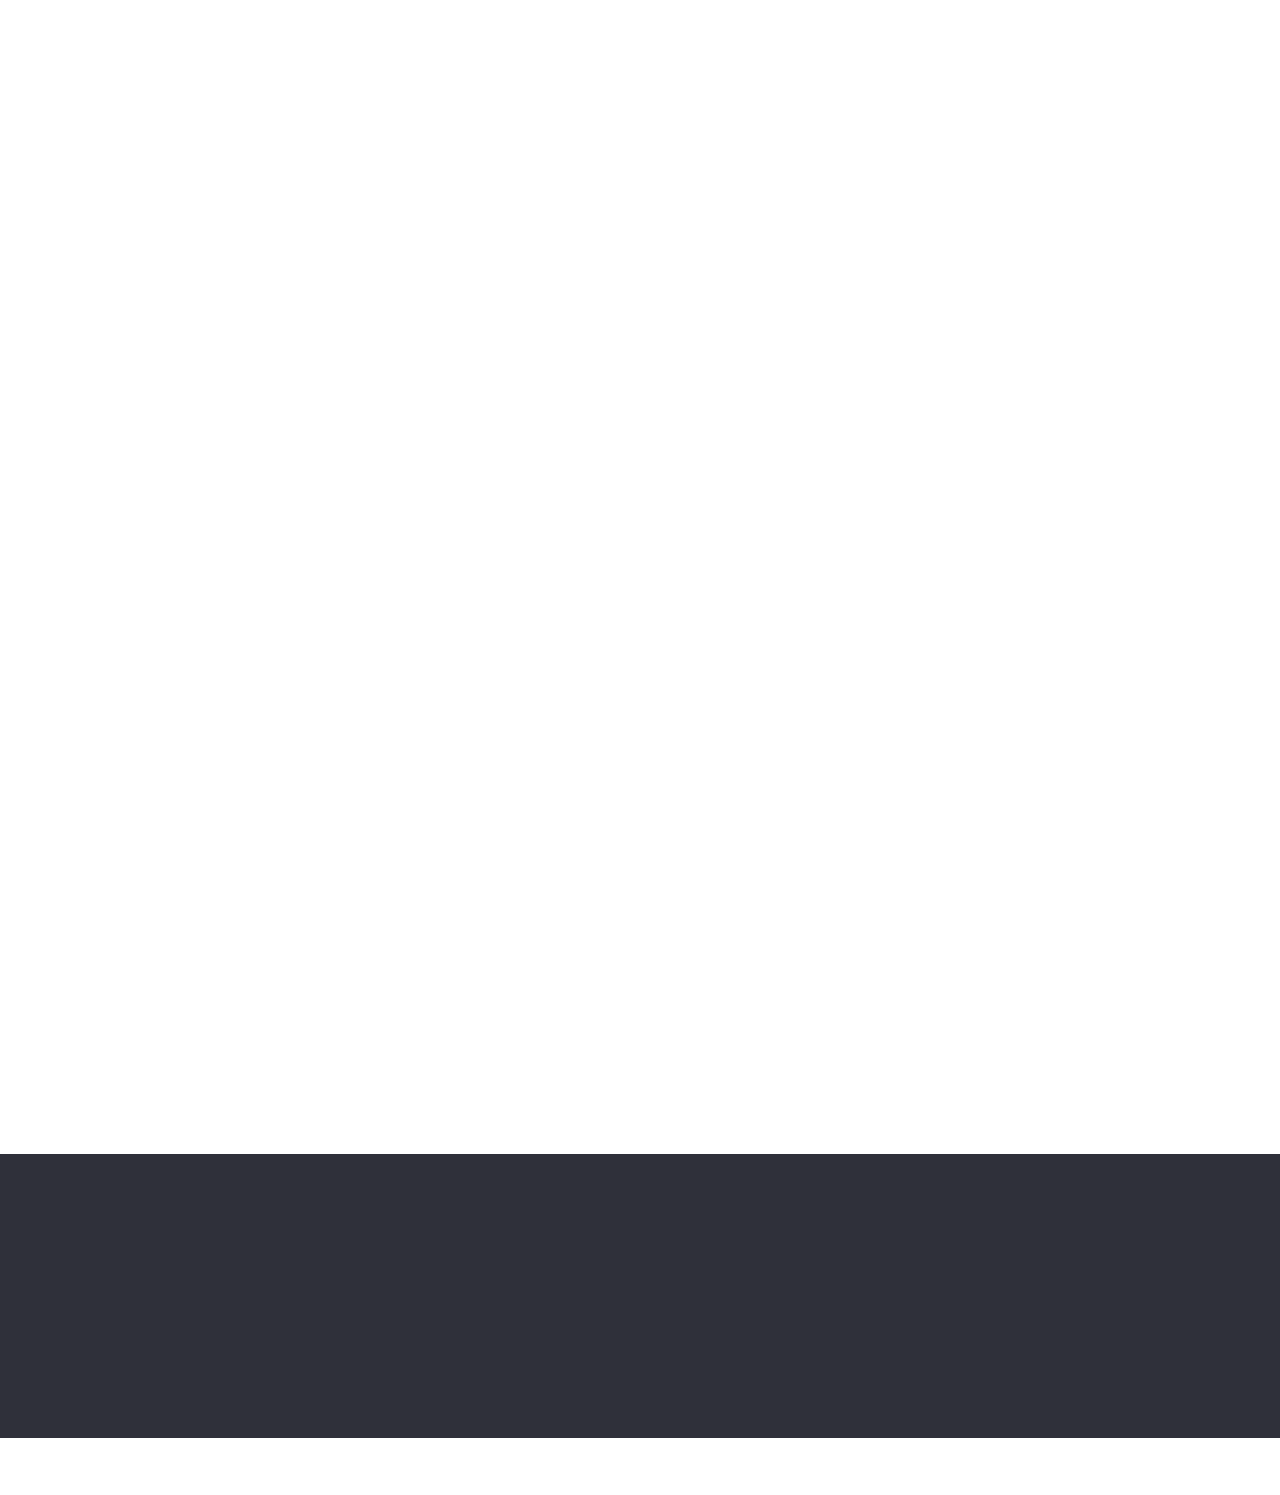
==== commit 79b4bc39: "add styles" ====
--- a/index.html
+++ b/index.html
@@ -55,21 +55,23 @@
                 <ul class="contact-list">
                     <li class="contact-list-item">
                         <a href="mailto:info@devstudio.com" class="contact-text" >
-                            <svg class="contact-img" width="16px" height="12px">
-                            <use   class="contact-use-svg" href="./images/symboldefs.svg#email"></use>
+                            <svg class="contact-img" width="16" height="12">
+                            <use   href="./images/symboldefs.svg#email"></use>
                            
                              </svg>
-                            </a>
-                            <a href="mailto:info@devstudio.com" class="contact-text">info@devstudio.com</a>
+                             info@devstudio.com
+                            </a>
+                            
                        </li>
                        <li class="contact-list-item">
                         <a href="mailto:+380961111111" class="contact-text" >
-                            <svg class="contact-img" width="8px" height="16px">
-                            <use   class="contact-use-svg" href="./images/symboldefs.svg#nummer"></use>
+                            <svg class="contact-img" width="10" height="16">
+                            <use href="./images/symboldefs.svg#nummer"></use>
                            
                              </svg>
-                            </a>
-                            <a href="mailto:+380961111111" class="contact-text">+380961111111</a>
+                             +380961111111
+                            </a>
+                           
                        </li>
                 </ul>
             </div>
--- a/css/style.css
+++ b/css/style.css
@@ -74,19 +74,23 @@
 animation-duration: 1s;
 }
 .contact-img{
+    fill: #757575;
     margin-right: 10px;
-    vertical-align: middle;
-    
+    transition: fill 250ms cubic-bezier(0.4, 0, 0.2, 1);
+    
+}
+.contact-text:hover{
+    color: var(--blue-text);
 }
 
 .contact-text:hover .contact-img {
     fill: #2196F3;
-    transition: fill 250ms cubic-bezier(0.4, 0, 0.2, 1), fill 250ms cubic-bezier(0.4, 0, 0.2, 1);
+    
 
 }
 .contact-list-item:hover{
     fill: var(--blue-text);
-    transition: fill 250ms cubic-bezier(0.4, 0, 0.2, 1), fill 250ms cubic-bezier(0.4, 0, 0.2, 1);
+    transition: fill 250ms cubic-bezier(0.4, 0, 0.2, 1);
 }
 
 
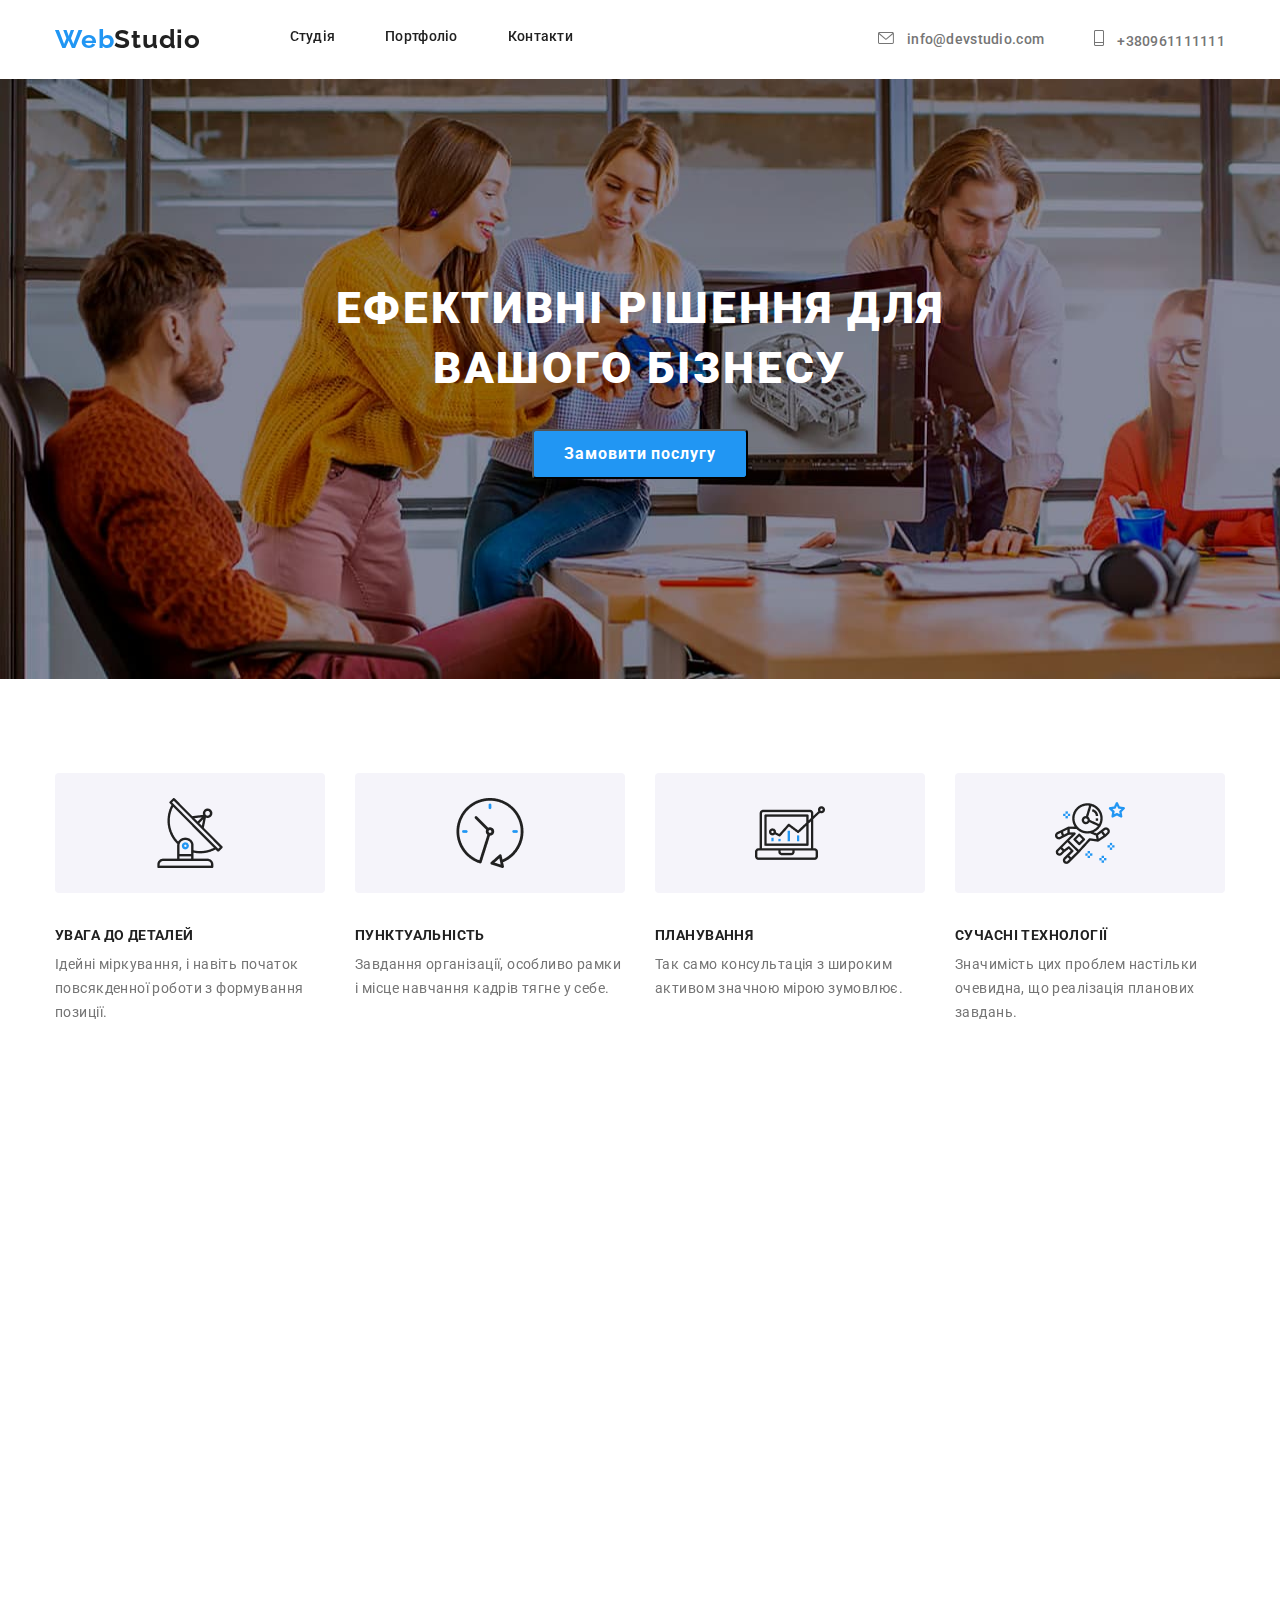
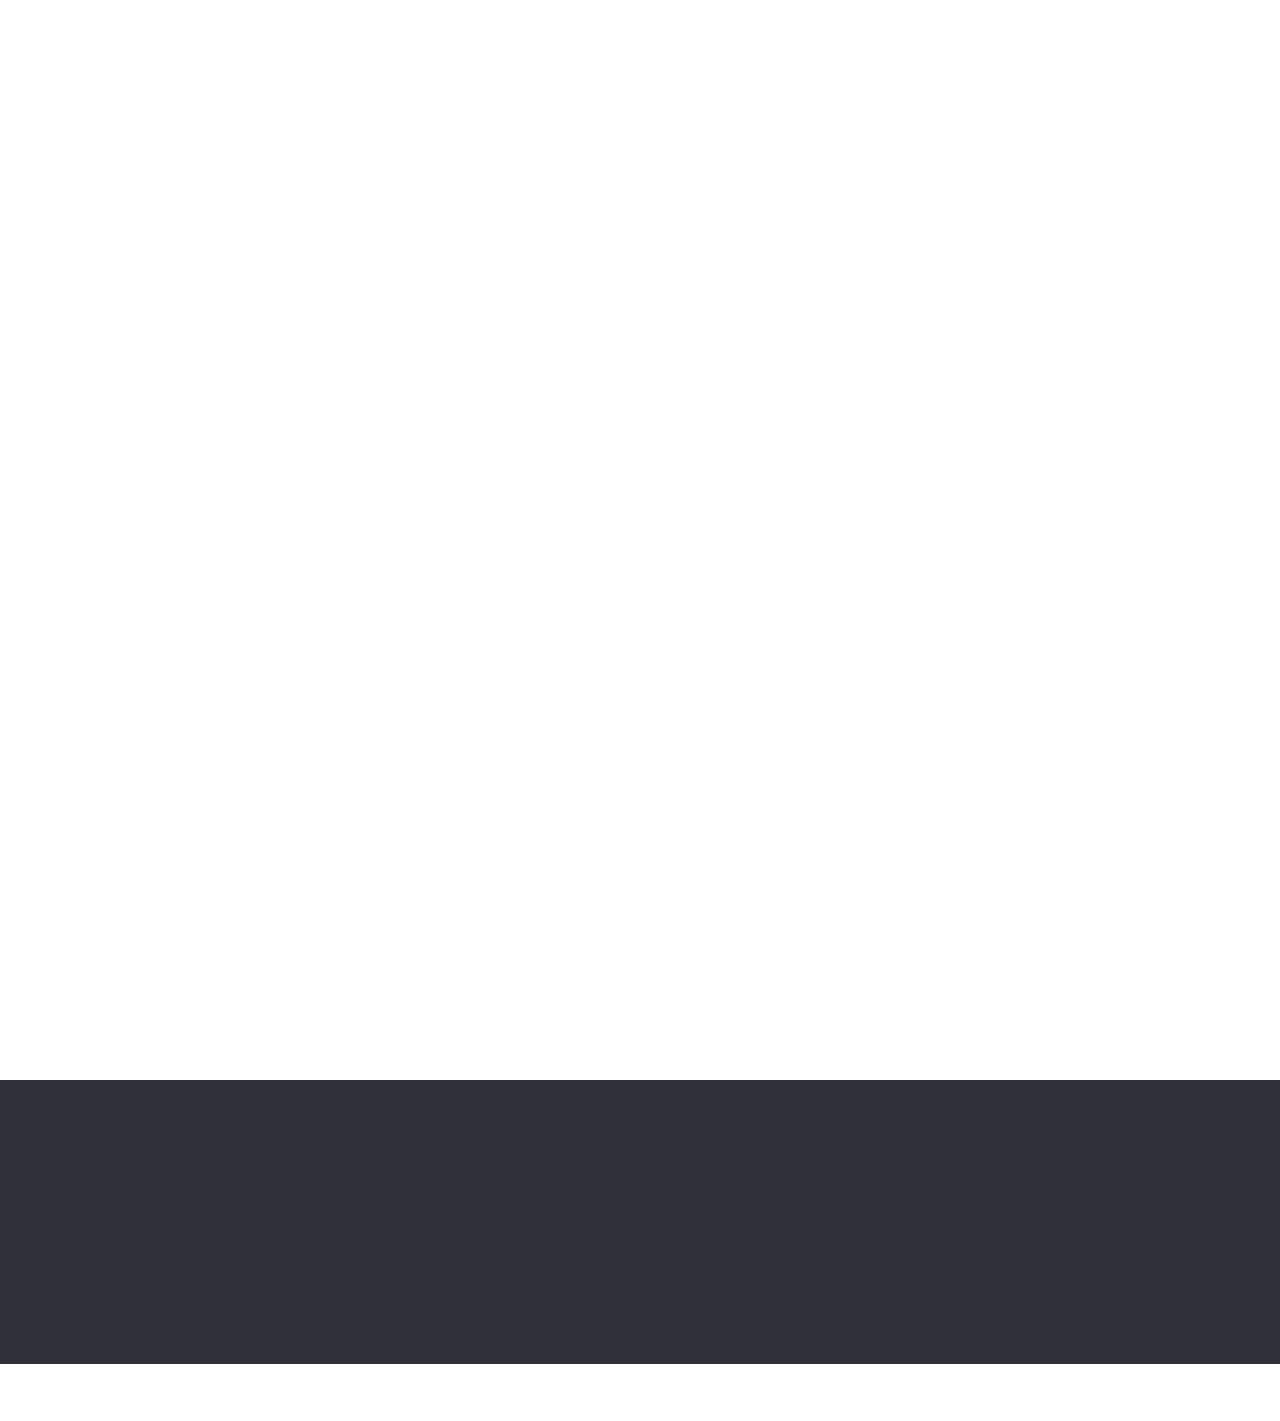
==== commit ac344594: "add styles" ====
--- a/index.html
+++ b/index.html
@@ -66,7 +66,7 @@
                        <li class="contact-list-item">
                         <a href="mailto:+380961111111" class="contact-text" >
                             <svg class="contact-img" width="10" height="16">
-                            <use href="./images/symboldefs.svg#nummer"></use>
+                            <use href="./images/symbol-defs.svg#nummer"></use>
                            
                              </svg>
                              +380961111111
@@ -170,9 +170,6 @@
                     <li class="box-list-item">
                         <img src="./images/block1_img1.jpg" alt="Notebook" width="370" class="section-box-img">
                    
-                <div class="box-list-name">
-                    <p class="box-name-text">ДЕСКТОПНІ НОТАТКИ</p>
-                </div>
             </li>
                 
                 
@@ -180,20 +177,15 @@
             <li class="box-list-item">
                 <img src="./images/block1_img2.jpg" alt="ceel" width="370" class="section-box-img">
             
-                    <div class="box-list-name">
-                        <p class="box-name-text">МОБІЛЬНІ НОТАТКИ</p>
-                    </div>
+                    
                 </li>
 
                 <li class="box-list-item">
                     <img src="./images/block1_img3.jpg" alt="Tablet" width="370" class="section-box-img">
                 
-                    <div class="box-list-name">
-                        <p class="box-name-text">ДИЗАЙНЕРСЬКІ РІЩЕННЯ   </p>
-                    </div>
-                </li>
-                    
-                </ul>
+                  
+                </li>
+                    </ul>
             </div>
         </section>
         <section class="team"  data-aos="zoom-out-up">
--- a/css/style.css
+++ b/css/style.css
@@ -85,7 +85,7 @@
 
 .contact-text:hover .contact-img {
     fill: #2196F3;
-    
+    transition: fill 250ms cubic-bezier(0.4, 0, 0.2, 1);
 
 }
 .contact-list-item:hover{
@@ -446,26 +446,34 @@
 font-weight: 700;
 letter-spacing: 1.08px;
 }
- .box-list-name{
-    position: relative;
-    display: block;
-    background-color: #2f2f2f;
-    opacity: 80%;
-    width: 370px;
-    height: 70px;
-    padding-top: 27px;
-    position: relative;
-    bottom: 73px;
-}
-.box-name-text{
-    position: absolute;
-    font-size: 14px;
-    color: var(--team-bg);
-    text-align: center;
-    letter-spacing: 0.03em;
-    text-transform: uppercase;
-    margin-left: 110px;
-} 
+ 
+.box-list-item{
+   width:370px;
+   height:294px;
+   position: relative;
+
+}
+.section-box-img{
+    width: 100%;
+    height: 100%;
+    object-fit: cover;
+    object-position: center;
+}
+.box-list-item::after{
+    content: "";
+   position: absolute;
+   bottom: 0;
+   width: 100%;
+   height: 70px;
+   background-color: #2f303a80;
+font-size: 14px;
+letter-spacing: 0.03em;
+text-transform: uppercase;
+text-align: center;
+color: var(--white-text);
+
+}
+
 
 
 .team{
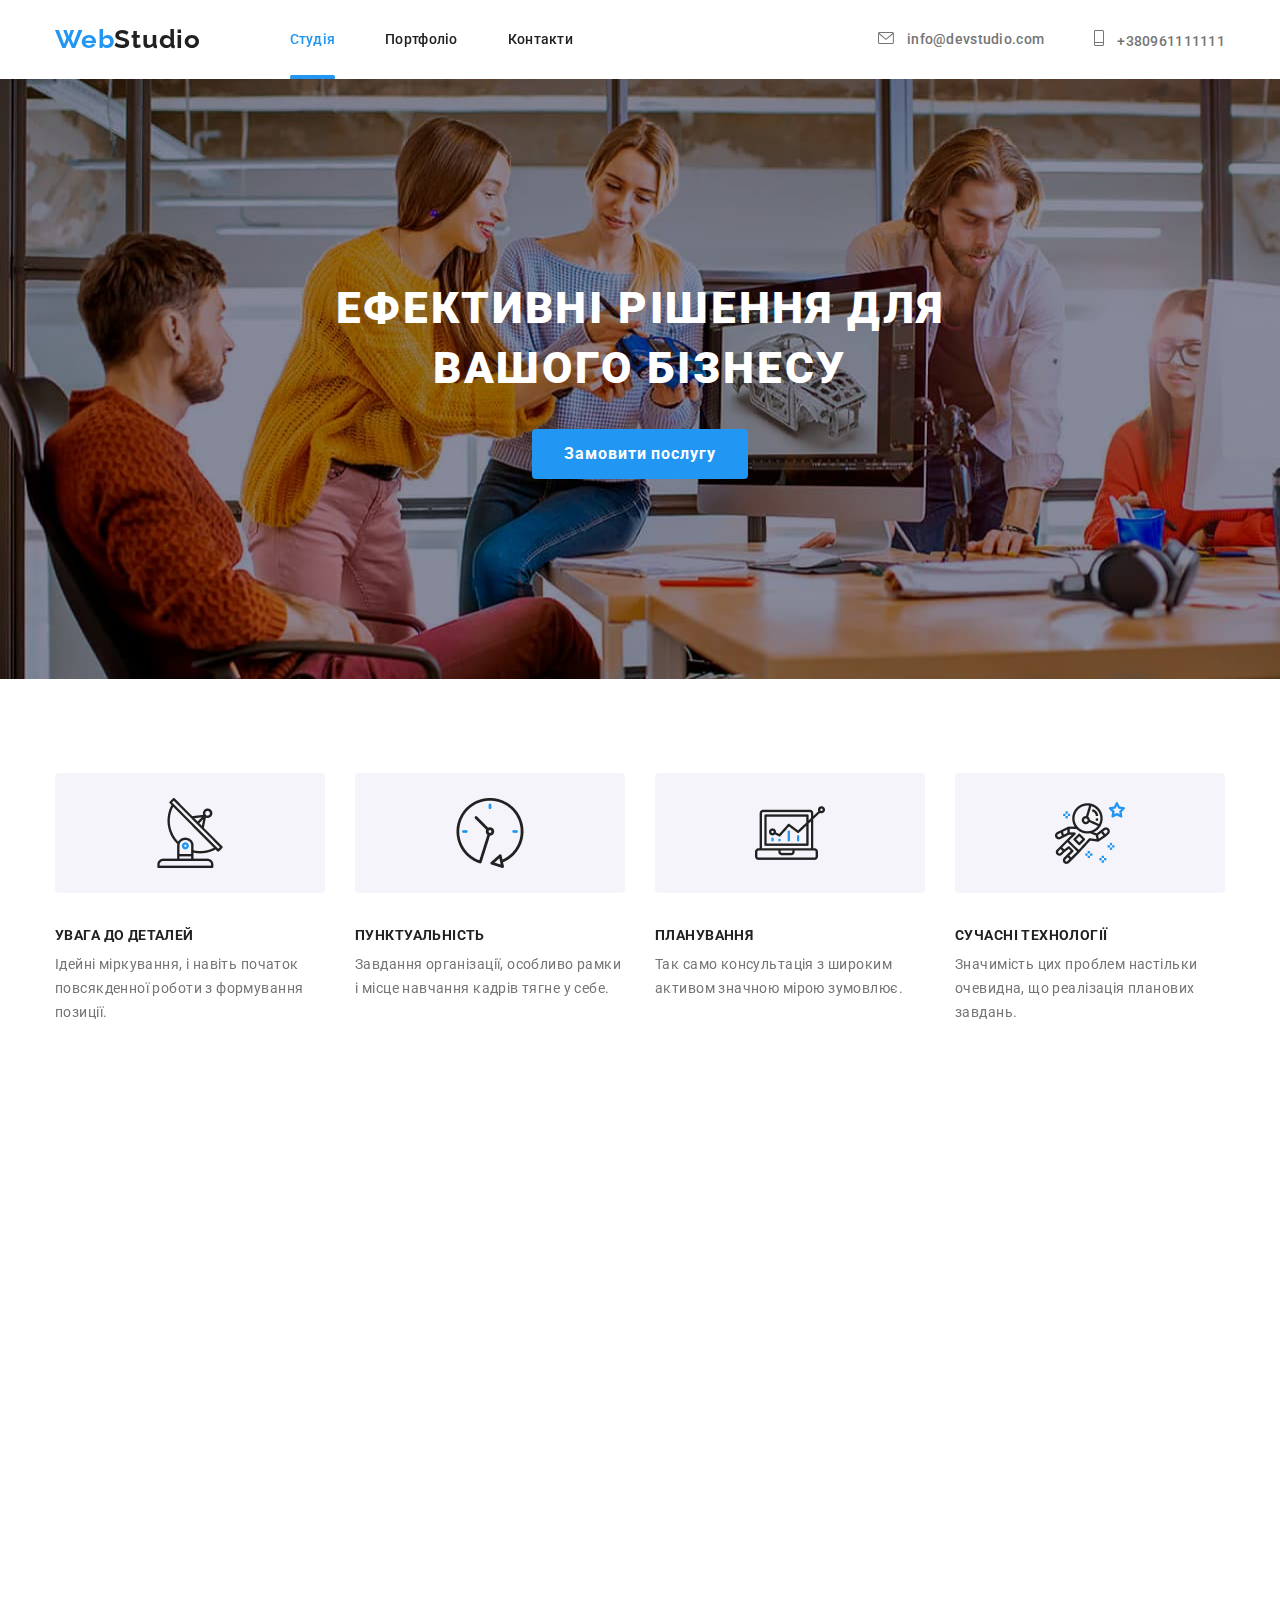
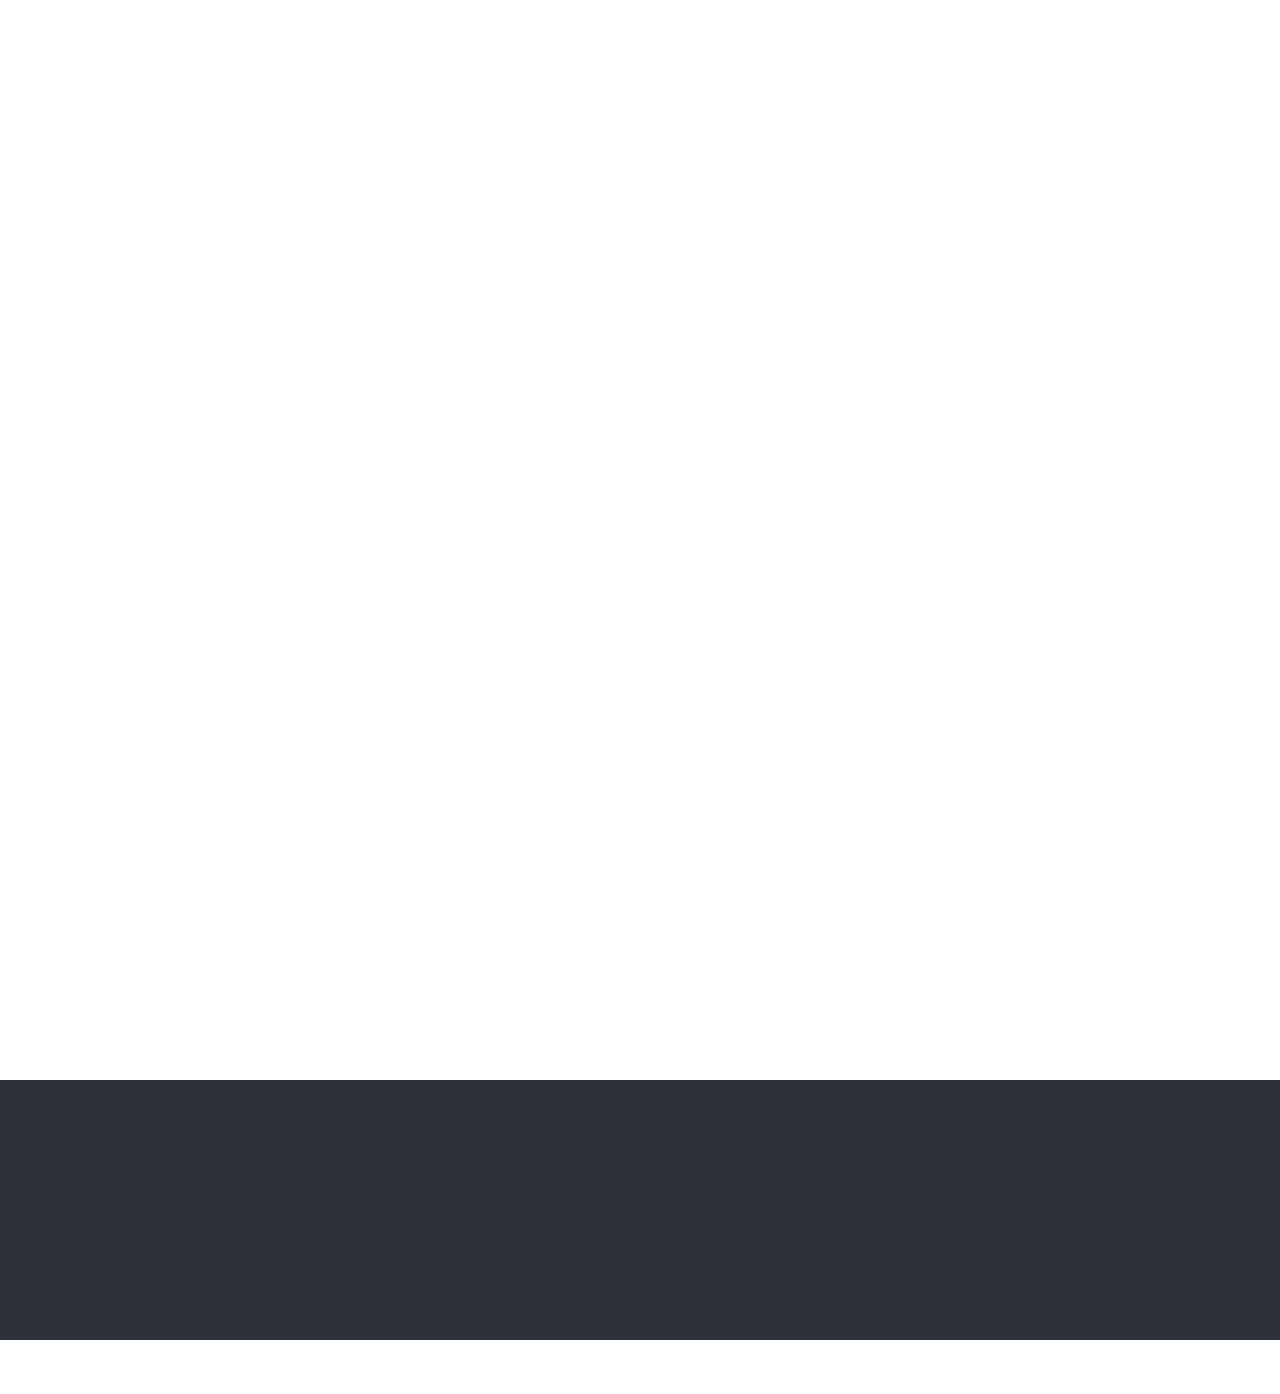
==== commit 2e1717d4: "add new styles" ====
--- a/index.html
+++ b/index.html
@@ -405,7 +405,7 @@
     
     <footer class="footer">
         <div class="container">
-            <section class="footer-container"  data-aos="zoom-out-up">
+            <section class="footer-left"  data-aos="zoom-out-up">
             <a href="./index.html" class="footer-logo-web">Web<span class="footer-logo-studio">Studio
                 </span></a>
 
@@ -420,7 +420,7 @@
                 </address>
                 </section>
             
-            <div>
+            
                 <section class="footer-container" data-aos="zoom-out-up" >
             <p class="connect-text">приєднуйтесь</p>
             <ul class="conect-list">
@@ -466,7 +466,6 @@
                     </button>
                 </form>
                 </section>
-            </div>
         </div>
     </footer>
     <script src="https://unpkg.com/aos@2.3.1/dist/aos.js"></script>
--- a/css/style.css
+++ b/css/style.css
@@ -32,6 +32,10 @@
     padding:0;
     margin:0;
 }
+button{
+    border: none;
+
+}
 .header .container {
     display: flex;
     justify-content:space-between;
@@ -126,64 +130,53 @@
 .navigation-list{
     display: flex;
     gap: 50px;
-} 
-.navigation-link::after{
+}
+.navigation-link:hover{
+    color: #2196F3;
+}
+
+.navigation-link {
+    font-size: 14px;
+    font-weight: 500;
+    letter-spacing: 0.28px;
+    word-wrap: break-word;
+    transition: color 250ms cubic-bezier(0.4, 0, 0.2, 1);
+    
+}
+.current{
+    color: var(--blue-text);
+    position: relative;
+}
+ .current::after{
     content: "";
+    position: absolute;
+   display: block;
+    height: 5px;
+    width: 100%;
+    background-color:var(--blue-text);
+    border-radius: 2px;
+    left: 0px;
+    bottom: -33px;
+}
+.other{
     position: relative;
-    top: 29px;
-    display: block;
-   border-bottom: 6px solid var(--blue-text);
-    width: 0px;
+}
+.other::after{
+    content: "";
+    position: absolute;
+    bottom: -33px;
+   display: block;
+   background-color: var(--blue-text);
+    width: 0;
     height: 5px;
     border-radius: 2px;
     left: 0; 
     transition: width 250ms cubic-bezier(0.4, 0, 0.2, 1);
-}
-.navigation-link:hover{
+
+}
+.other:hover::after{
     width: 100%;
-    color: #2196F3;
-}
-.navigation-list-item:hover .navigation-link:after{
-    content: "";
-   width: 100%;
-   color: #2196F3;
-   
-}
-
-.navigation-link {
-    position: relative;
-    font-size: 14px;
-    font-weight: 500;
-    letter-spacing: 0.28px;
-    word-wrap: break-word;
-    transition: color 250ms cubic-bezier(0.4, 0, 0.2, 1);
-    
-}
-/* .current::after{
-    content: "";
-    position: relative;
-    display: block;
-    color: var(--blue-text);
-    height: 5px;
-    width: 100%;
-    background:var(--blue-text);
-    border-radius: 2px;
-    left: 0px;
-    top: 24px;
-}
-.other::after{
-    content: "";
-    position: relative;
-    top: 35px;
-    display: block;
-   border-bottom: 6px solid var(--blue-text);
-    width: 0px;
-    height: 5px;
-    border-radius: 2px;
-    left: 0; 
-    transition: width 250ms cubic-bezier(0.4, 0, 0.2, 1);
-
-} */
+} 
 
 
 .contact-block {
@@ -463,16 +456,29 @@
     content: "";
    position: absolute;
    bottom: 0;
+   left: 0;
    width: 100%;
    height: 70px;
    background-color: #2f303a80;
 font-size: 14px;
 letter-spacing: 0.03em;
 text-transform: uppercase;
-text-align: center;
 color: var(--white-text);
-
-}
+display: flex;
+justify-content: center;
+align-items: center;
+}
+.box-list-item:nth-child(1)::after{
+    content: "Десктопні додатки";
+}
+.box-list-item:nth-child(2)::after{
+    content: "Мобільні додатки";
+}
+.box-list-item:nth-child(3)::after{
+    content: "Дизайнерські рішення";
+}
+
+
 
 
 
@@ -511,22 +517,18 @@
 }
 .conect-list{
     display: flex;
-    margin-left: 100px;
     gap: 10px;
     
     
 }
 .connect-text{
-    padding-left: 100px;
-    
-    
-    top: -140px;
     color: var(--white-text);
-    font-size: 25px;
-    font-weight: 700;
-    letter-spacing: 0.1px;
+    font-weight: 700;
+font-size: 14px;
+    letter-spacing: 0.03px;
     word-wrap:break-word;
     margin-bottom: 20px;
+    text-transform: uppercase;
 }
 
 
@@ -618,6 +620,13 @@
     position: relative;
     
 }
+.footer-left{
+    margin-right:95px;
+}
+.footer-container{
+    margin-right: 90px;
+    padding-top: 15px;
+}
 
 .footer-logo-web {
     color: var(--blue-text);
@@ -649,7 +658,7 @@
 .social-img{
    width: 20px;
    height: 20px;
-   background-size: 44px;
+   fill: #fff;
 }
 .social-svg{
     background-color: #ffffff10;
@@ -660,7 +669,6 @@
     height: 44px;
     border: 2px solid none;
     border-radius: 50%;
-    fill: #FFF;
 }
 .social-svg:hover{
     background-color: var(--blue-text);
@@ -690,14 +698,14 @@
     word-wrap: break-word;
     top: -80px;
 }
+.footer-right{
+    padding-top: 15px;
+}
 .footer-right-form{
     display: flex;
     align-items: flex-end;
-    padding-left: 400px;
 }
 .footer-right-title{
-    padding-left: 400px;
-    margin-top: -86px;
  font-size: 14px;
     letter-spacing: 0.03em;
     text-transform:uppercase ;
